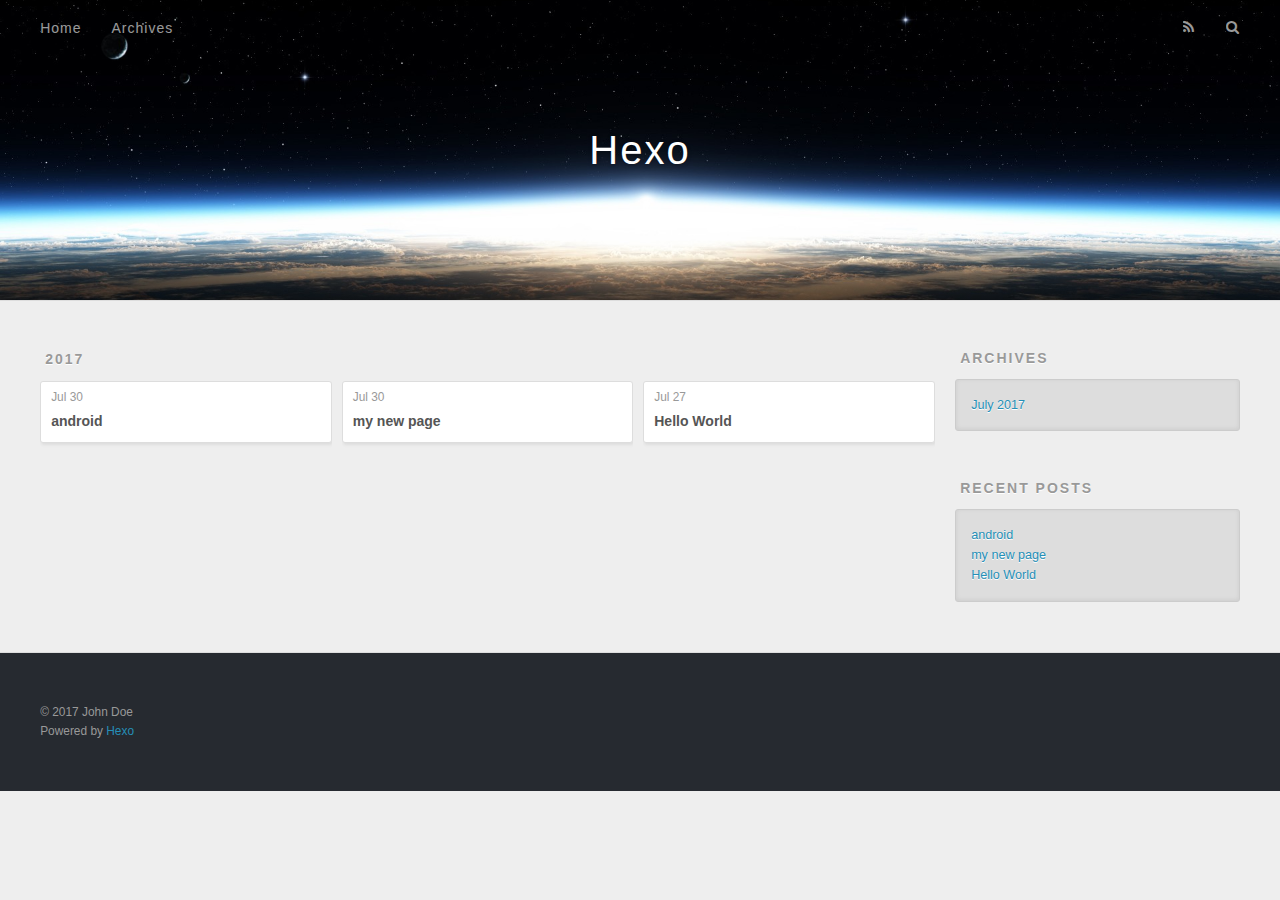
==== archives/index.html @ 8bab9d45 "hexo init" ====
<!DOCTYPE html>
<html>
<head>
  <meta charset="utf-8">
  
  <title>Archives | Hexo</title>
  <meta name="viewport" content="width=device-width, initial-scale=1, maximum-scale=1">
  <meta property="og:type" content="website">
<meta property="og:title" content="Hexo">
<meta property="og:url" content="http://yoursite.com/archives/index.html">
<meta property="og:site_name" content="Hexo">
<meta name="twitter:card" content="summary">
<meta name="twitter:title" content="Hexo">
  
    <link rel="alternate" href="/atom.xml" title="Hexo" type="application/atom+xml">
  
  
    <link rel="icon" href="/favicon.png">
  
  
    <link href="//fonts.googleapis.com/css?family=Source+Code+Pro" rel="stylesheet" type="text/css">
  
  <link rel="stylesheet" href="/css/style.css">
  

</head>

<body>
  <div id="container">
    <div id="wrap">
      <header id="header">
  <div id="banner"></div>
  <div id="header-outer" class="outer">
    <div id="header-title" class="inner">
      <h1 id="logo-wrap">
        <a href="/" id="logo">Hexo</a>
      </h1>
      
    </div>
    <div id="header-inner" class="inner">
      <nav id="main-nav">
        <a id="main-nav-toggle" class="nav-icon"></a>
        
          <a class="main-nav-link" href="/">Home</a>
        
          <a class="main-nav-link" href="/archives">Archives</a>
        
      </nav>
      <nav id="sub-nav">
        
          <a id="nav-rss-link" class="nav-icon" href="/atom.xml" title="RSS Feed"></a>
        
        <a id="nav-search-btn" class="nav-icon" title="Search"></a>
      </nav>
      <div id="search-form-wrap">
        <form action="//google.com/search" method="get" accept-charset="UTF-8" class="search-form"><input type="search" name="q" class="search-form-input" placeholder="Search"><button type="submit" class="search-form-submit">&#xF002;</button><input type="hidden" name="sitesearch" value="http://yoursite.com"></form>
      </div>
    </div>
  </div>
</header>
      <div class="outer">
        <section id="main">
  
  
    
    
      
      
      <section class="archives-wrap">
        <div class="archive-year-wrap">
          <a href="/archives/2017" class="archive-year">2017</a>
        </div>
        <div class="archives">
    
    <article class="archive-article archive-type-post">
  <div class="archive-article-inner">
    <header class="archive-article-header">
      <a href="/2017/07/30/android/" class="archive-article-date">
  <time datetime="2017-07-30T04:39:45.000Z" itemprop="datePublished">Jul 30</time>
</a>
      
  
    <h1 itemprop="name">
      <a class="archive-article-title" href="/2017/07/30/android/">android</a>
    </h1>
  

    </header>
  </div>
</article>
  
    
    
    <article class="archive-article archive-type-post">
  <div class="archive-article-inner">
    <header class="archive-article-header">
      <a href="/2017/07/30/my-new-page/" class="archive-article-date">
  <time datetime="2017-07-30T04:37:34.000Z" itemprop="datePublished">Jul 30</time>
</a>
      
  
    <h1 itemprop="name">
      <a class="archive-article-title" href="/2017/07/30/my-new-page/">my new page</a>
    </h1>
  

    </header>
  </div>
</article>
  
    
    
    <article class="archive-article archive-type-post">
  <div class="archive-article-inner">
    <header class="archive-article-header">
      <a href="/2017/07/27/hello-world/" class="archive-article-date">
  <time datetime="2017-07-27T14:45:45.366Z" itemprop="datePublished">Jul 27</time>
</a>
      
  
    <h1 itemprop="name">
      <a class="archive-article-title" href="/2017/07/27/hello-world/">Hello World</a>
    </h1>
  

    </header>
  </div>
</article>
  
  
    </div></section>
  

</section>
        
          <aside id="sidebar">
  
    

  
    

  
    
  
    
  <div class="widget-wrap">
    <h3 class="widget-title">Archives</h3>
    <div class="widget">
      <ul class="archive-list"><li class="archive-list-item"><a class="archive-list-link" href="/archives/2017/07/">July 2017</a></li></ul>
    </div>
  </div>


  
    
  <div class="widget-wrap">
    <h3 class="widget-title">Recent Posts</h3>
    <div class="widget">
      <ul>
        
          <li>
            <a href="/2017/07/30/android/">android</a>
          </li>
        
          <li>
            <a href="/2017/07/30/my-new-page/">my new page</a>
          </li>
        
          <li>
            <a href="/2017/07/27/hello-world/">Hello World</a>
          </li>
        
      </ul>
    </div>
  </div>

  
</aside>
        
      </div>
      <footer id="footer">
  
  <div class="outer">
    <div id="footer-info" class="inner">
      &copy; 2017 John Doe<br>
      Powered by <a href="http://hexo.io/" target="_blank">Hexo</a>
    </div>
  </div>
</footer>
    </div>
    <nav id="mobile-nav">
  
    <a href="/" class="mobile-nav-link">Home</a>
  
    <a href="/archives" class="mobile-nav-link">Archives</a>
  
</nav>
    

<script src="//ajax.googleapis.com/ajax/libs/jquery/2.0.3/jquery.min.js"></script>


  <link rel="stylesheet" href="/fancybox/jquery.fancybox.css">
  <script src="/fancybox/jquery.fancybox.pack.js"></script>


<script src="/js/script.js"></script>

  </div>
</body>
</html>
---- css/style.css ----
body {
  width: 100%;
}
body:before,
body:after {
  content: "";
  display: table;
}
body:after {
  clear: both;
}
html,
body,
div,
span,
applet,
object,
iframe,
h1,
h2,
h3,
h4,
h5,
h6,
p,
blockquote,
pre,
a,
abbr,
acronym,
address,
big,
cite,
code,
del,
dfn,
em,
img,
ins,
kbd,
q,
s,
samp,
small,
strike,
strong,
sub,
sup,
tt,
var,
dl,
dt,
dd,
ol,
ul,
li,
fieldset,
form,
label,
legend,
table,
caption,
tbody,
tfoot,
thead,
tr,
th,
td {
  margin: 0;
  padding: 0;
  border: 0;
  outline: 0;
  font-weight: inherit;
  font-style: inherit;
  font-family: inherit;
  font-size: 100%;
  vertical-align: baseline;
}
body {
  line-height: 1;
  color: #000;
  background: #fff;
}
ol,
ul {
  list-style: none;
}
table {
  border-collapse: separate;
  border-spacing: 0;
  vertical-align: middle;
}
caption,
th,
td {
  text-align: left;
  font-weight: normal;
  vertical-align: middle;
}
a img {
  border: none;
}
input,
button {
  margin: 0;
  padding: 0;
}
input::-moz-focus-inner,
button::-moz-focus-inner {
  border: 0;
  padding: 0;
}
@font-face {
  font-family: FontAwesome;
  font-style: normal;
  font-weight: normal;
  src: url("fonts/fontawesome-webfont.eot?v=#4.0.3");
  src: url("fonts/fontawesome-webfont.eot?#iefix&v=#4.0.3") format("embedded-opentype"), url("fonts/fontawesome-webfont.woff?v=#4.0.3") format("woff"), url("fonts/fontawesome-webfont.ttf?v=#4.0.3") format("truetype"), url("fonts/fontawesome-webfont.svg#fontawesomeregular?v=#4.0.3") format("svg");
}
html,
body,
#container {
  height: 100%;
}
body {
  background: #eee;
  font: 14px "Helvetica Neue", Helvetica, Arial, sans-serif;
  -webkit-text-size-adjust: 100%;
}
.outer {
  max-width: 1220px;
  margin: 0 auto;
  padding: 0 20px;
}
.outer:before,
.outer:after {
  content: "";
  display: table;
}
.outer:after {
  clear: both;
}
.inner {
  display: inline;
  float: left;
  width: 98.33333333333333%;
  margin: 0 0.833333333333333%;
}
.left,
.alignleft {
  float: left;
}
.right,
.alignright {
  float: right;
}
.clear {
  clear: both;
}
#container {
  position: relative;
}
.mobile-nav-on {
  overflow: hidden;
}
#wrap {
  height: 100%;
  width: 100%;
  position: absolute;
  top: 0;
  left: 0;
  -webkit-transition: 0.2s ease-out;
  -moz-transition: 0.2s ease-out;
  -ms-transition: 0.2s ease-out;
  transition: 0.2s ease-out;
  z-index: 1;
  background: #eee;
}
.mobile-nav-on #wrap {
  left: 280px;
}
@media screen and (min-width: 768px) {
  #main {
    display: inline;
    float: left;
    width: 73.33333333333333%;
    margin: 0 0.833333333333333%;
  }
}
.article-date,
.article-category-link,
.archive-year,
.widget-title {
  text-decoration: none;
  text-transform: uppercase;
  letter-spacing: 2px;
  color: #999;
  margin-bottom: 1em;
  margin-left: 5px;
  line-height: 1em;
  text-shadow: 0 1px #fff;
  font-weight: bold;
}
.article-inner,
.archive-article-inner {
  background: #fff;
  -webkit-box-shadow: 1px 2px 3px #ddd;
  box-shadow: 1px 2px 3px #ddd;
  border: 1px solid #ddd;
  border-radius: 3px;
}
.article-entry h1,
.widget h1 {
  font-size: 2em;
}
.article-entry h2,
.widget h2 {
  font-size: 1.5em;
}
.article-entry h3,
.widget h3 {
  font-size: 1.3em;
}
.article-entry h4,
.widget h4 {
  font-size: 1.2em;
}
.article-entry h5,
.widget h5 {
  font-size: 1em;
}
.article-entry h6,
.widget h6 {
  font-size: 1em;
  color: #999;
}
.article-entry hr,
.widget hr {
  border: 1px dashed #ddd;
}
.article-entry strong,
.widget strong {
  font-weight: bold;
}
.article-entry em,
.widget em,
.article-entry cite,
.widget cite {
  font-style: italic;
}
.article-entry sup,
.widget sup,
.article-entry sub,
.widget sub {
  font-size: 0.75em;
  line-height: 0;
  position: relative;
  vertical-align: baseline;
}
.article-entry sup,
.widget sup {
  top: -0.5em;
}
.article-entry sub,
.widget sub {
  bottom: -0.2em;
}
.article-entry small,
.widget small {
  font-size: 0.85em;
}
.article-entry acronym,
.widget acronym,
.article-entry abbr,
.widget abbr {
  border-bottom: 1px dotted;
}
.article-entry ul,
.widget ul,
.article-entry ol,
.widget ol,
.article-entry dl,
.widget dl {
  margin: 0 20px;
  line-height: 1.6em;
}
.article-entry ul ul,
.widget ul ul,
.article-entry ol ul,
.widget ol ul,
.article-entry ul ol,
.widget ul ol,
.article-entry ol ol,
.widget ol ol {
  margin-top: 0;
  margin-bottom: 0;
}
.article-entry ul,
.widget ul {
  list-style: disc;
}
.article-entry ol,
.widget ol {
  list-style: decimal;
}
.article-entry dt,
.widget dt {
  font-weight: bold;
}
#header {
  height: 300px;
  position: relative;
  border-bottom: 1px solid #ddd;
}
#header:before,
#header:after {
  content: "";
  position: absolute;
  left: 0;
  right: 0;
  height: 40px;
}
#header:before {
  top: 0;
  background: -webkit-linear-gradient(rgba(0,0,0,0.2), transparent);
  background: -moz-linear-gradient(rgba(0,0,0,0.2), transparent);
  background: -ms-linear-gradient(rgba(0,0,0,0.2), transparent);
  background: linear-gradient(rgba(0,0,0,0.2), transparent);
}
#header:after {
  bottom: 0;
  background: -webkit-linear-gradient(transparent, rgba(0,0,0,0.2));
  background: -moz-linear-gradient(transparent, rgba(0,0,0,0.2));
  background: -ms-linear-gradient(transparent, rgba(0,0,0,0.2));
  background: linear-gradient(transparent, rgba(0,0,0,0.2));
}
#header-outer {
  height: 100%;
  position: relative;
}
#header-inner {
  position: relative;
  overflow: hidden;
}
#banner {
  position: absolute;
  top: 0;
  left: 0;
  width: 100%;
  height: 100%;
  background: url("images/banner.jpg") center #000;
  -webkit-background-size: cover;
  -moz-background-size: cover;
  background-size: cover;
  z-index: -1;
}
#header-title {
  text-align: center;
  height: 40px;
  position: absolute;
  top: 50%;
  left: 0;
  margin-top: -20px;
}
#logo,
#subtitle {
  text-decoration: none;
  color: #fff;
  font-weight: 300;
  text-shadow: 0 1px 4px rgba(0,0,0,0.3);
}
#logo {
  font-size: 40px;
  line-height: 40px;
  letter-spacing: 2px;
}
#subtitle {
  font-size: 16px;
  line-height: 16px;
  letter-spacing: 1px;
}
#subtitle-wrap {
  margin-top: 16px;
}
#main-nav {
  float: left;
  margin-left: -15px;
}
.nav-icon,
.main-nav-link {
  float: left;
  color: #fff;
  opacity: 0.6;
  text-decoration: none;
  text-shadow: 0 1px rgba(0,0,0,0.2);
  -webkit-transition: opacity 0.2s;
  -moz-transition: opacity 0.2s;
  -ms-transition: opacity 0.2s;
  transition: opacity 0.2s;
  display: block;
  padding: 20px 15px;
}
.nav-icon:hover,
.main-nav-link:hover {
  opacity: 1;
}
.nav-icon {
  font-family: FontAwesome;
  text-align: center;
  font-size: 14px;
  width: 14px;
  height: 14px;
  padding: 20px 15px;
  position: relative;
  cursor: pointer;
}
.main-nav-link {
  font-weight: 300;
  letter-spacing: 1px;
}
@media screen and (max-width: 479px) {
  .main-nav-link {
    display: none;
  }
}
#main-nav-toggle {
  display: none;
}
#main-nav-toggle:before {
  content: "\f0c9";
}
@media screen and (max-width: 479px) {
  #main-nav-toggle {
    display: block;
  }
}
#sub-nav {
  float: right;
  margin-right: -15px;
}
#nav-rss-link:before {
  content: "\f09e";
}
#nav-search-btn:before {
  content: "\f002";
}
#search-form-wrap {
  position: absolute;
  top: 15px;
  width: 150px;
  height: 30px;
  right: -150px;
  opacity: 0;
  -webkit-transition: 0.2s ease-out;
  -moz-transition: 0.2s ease-out;
  -ms-transition: 0.2s ease-out;
  transition: 0.2s ease-out;
}
#search-form-wrap.on {
  opacity: 1;
  right: 0;
}
@media screen and (max-width: 479px) {
  #search-form-wrap {
    width: 100%;
    right: -100%;
  }
}
.search-form {
  position: absolute;
  top: 0;
  left: 0;
  right: 0;
  background: #fff;
  padding: 5px 15px;
  border-radius: 15px;
  -webkit-box-shadow: 0 0 10px rgba(0,0,0,0.3);
  box-shadow: 0 0 10px rgba(0,0,0,0.3);
}
.search-form-input {
  border: none;
  background: none;
  color: #555;
  width: 100%;
  font: 13px "Helvetica Neue", Helvetica, Arial, sans-serif;
  outline: none;
}
.search-form-input::-webkit-search-results-decoration,
.search-form-input::-webkit-search-cancel-button {
  -webkit-appearance: none;
}
.search-form-submit {
  position: absolute;
  top: 50%;
  right: 10px;
  margin-top: -7px;
  font: 13px FontAwesome;
  border: none;
  background: none;
  color: #bbb;
  cursor: pointer;
}
.search-form-submit:hover,
.search-form-submit:focus {
  color: #777;
}
.article {
  margin: 50px 0;
}
.article-inner {
  overflow: hidden;
}
.article-meta:before,
.article-meta:after {
  content: "";
  display: table;
}
.article-meta:after {
  clear: both;
}
.article-date {
  float: left;
}
.article-category {
  float: left;
  line-height: 1em;
  color: #ccc;
  text-shadow: 0 1px #fff;
  margin-left: 8px;
}
.article-category:before {
  content: "\2022";
}
.article-category-link {
  margin: 0 12px 1em;
}
.article-header {
  padding: 20px 20px 0;
}
.article-title {
  text-decoration: none;
  font-size: 2em;
  font-weight: bold;
  color: #555;
  line-height: 1.1em;
  -webkit-transition: color 0.2s;
  -moz-transition: color 0.2s;
  -ms-transition: color 0.2s;
  transition: color 0.2s;
}
a.article-title:hover {
  color: #258fb8;
}
.article-entry {
  color: #555;
  padding: 0 20px;
}
.article-entry:before,
.article-entry:after {
  content: "";
  display: table;
}
.article-entry:after {
  clear: both;
}
.article-entry p,
.article-entry table {
  line-height: 1.6em;
  margin: 1.6em 0;
}
.article-entry h1,
.article-entry h2,
.article-entry h3,
.article-entry h4,
.article-entry h5,
.article-entry h6 {
  font-weight: bold;
}
.article-entry h1,
.article-entry h2,
.article-entry h3,
.article-entry h4,
.article-entry h5,
.article-entry h6 {
  line-height: 1.1em;
  margin: 1.1em 0;
}
.article-entry a {
  color: #258fb8;
  text-decoration: none;
}
.article-entry a:hover {
  text-decoration: underline;
}
.article-entry ul,
.article-entry ol,
.article-entry dl {
  margin-top: 1.6em;
  margin-bottom: 1.6em;
}
.article-entry img,
.article-entry video {
  max-width: 100%;
  height: auto;
  display: block;
  margin: auto;
}
.article-entry iframe {
  border: none;
}
.article-entry table {
  width: 100%;
  border-collapse: collapse;
  border-spacing: 0;
}
.article-entry th {
  font-weight: bold;
  border-bottom: 3px solid #ddd;
  padding-bottom: 0.5em;
}
.article-entry td {
  border-bottom: 1px solid #ddd;
  padding: 10px 0;
}
.article-entry blockquote {
  font-family: Georgia, "Times New Roman", serif;
  font-size: 1.4em;
  margin: 1.6em 20px;
  text-align: center;
}
.article-entry blockquote footer {
  font-size: 14px;
  margin: 1.6em 0;
  font-family: "Helvetica Neue", Helvetica, Arial, sans-serif;
}
.article-entry blockquote footer cite:before {
  content: "—";
  padding: 0 0.5em;
}
.article-entry .pullquote {
  text-align: left;
  width: 45%;
  margin: 0;
}
.article-entry .pullquote.left {
  margin-left: 0.5em;
  margin-right: 1em;
}
.article-entry .pullquote.right {
  margin-right: 0.5em;
  margin-left: 1em;
}
.article-entry .caption {
  color: #999;
  display: block;
  font-size: 0.9em;
  margin-top: 0.5em;
  position: relative;
  text-align: center;
}
.article-entry .video-container {
  position: relative;
  padding-top: 56.25%;
  height: 0;
  overflow: hidden;
}
.article-entry .video-container iframe,
.article-entry .video-container object,
.article-entry .video-container embed {
  position: absolute;
  top: 0;
  left: 0;
  width: 100%;
  height: 100%;
  margin-top: 0;
}
.article-more-link a {
  display: inline-block;
  line-height: 1em;
  padding: 6px 15px;
  border-radius: 15px;
  background: #eee;
  color: #999;
  text-shadow: 0 1px #fff;
  text-decoration: none;
}
.article-more-link a:hover {
  background: #258fb8;
  color: #fff;
  text-decoration: none;
  text-shadow: 0 1px #1e7293;
}
.article-footer {
  font-size: 0.85em;
  line-height: 1.6em;
  border-top: 1px solid #ddd;
  padding-top: 1.6em;
  margin: 0 20px 20px;
}
.article-footer:before,
.article-footer:after {
  content: "";
  display: table;
}
.article-footer:after {
  clear: both;
}
.article-footer a {
  color: #999;
  text-decoration: none;
}
.article-footer a:hover {
  color: #555;
}
.article-tag-list-item {
  float: left;
  margin-right: 10px;
}
.article-tag-list-link:before {
  content: "#";
}
.article-comment-link {
  float: right;
}
.article-comment-link:before {
  content: "\f075";
  font-family: FontAwesome;
  padding-right: 8px;
}
.article-share-link {
  cursor: pointer;
  float: right;
  margin-left: 20px;
}
.article-share-link:before {
  content: "\f064";
  font-family: FontAwesome;
  padding-right: 6px;
}
#article-nav {
  position: relative;
}
#article-nav:before,
#article-nav:after {
  content: "";
  display: table;
}
#article-nav:after {
  clear: both;
}
@media screen and (min-width: 768px) {
  #article-nav {
    margin: 50px 0;
  }
  #article-nav:before {
    width: 8px;
    height: 8px;
    position: absolute;
    top: 50%;
    left: 50%;
    margin-top: -4px;
    margin-left: -4px;
    content: "";
    border-radius: 50%;
    background: #ddd;
    -webkit-box-shadow: 0 1px 2px #fff;
    box-shadow: 0 1px 2px #fff;
  }
}
.article-nav-link-wrap {
  text-decoration: none;
  text-shadow: 0 1px #fff;
  color: #999;
  -webkit-box-sizing: border-box;
  -moz-box-sizing: border-box;
  box-sizing: border-box;
  margin-top: 50px;
  text-align: center;
  display: block;
}
.article-nav-link-wrap:hover {
  color: #555;
}
@media screen and (min-width: 768px) {
  .article-nav-link-wrap {
    width: 50%;
    margin-top: 0;
  }
}
@media screen and (min-width: 768px) {
  #article-nav-newer {
    float: left;
    text-align: right;
    padding-right: 20px;
  }
}
@media screen and (min-width: 768px) {
  #article-nav-older {
    float: right;
    text-align: left;
    padding-left: 20px;
  }
}
.article-nav-caption {
  text-transform: uppercase;
  letter-spacing: 2px;
  color: #ddd;
  line-height: 1em;
  font-weight: bold;
}
#article-nav-newer .article-nav-caption {
  margin-right: -2px;
}
.article-nav-title {
  font-size: 0.85em;
  line-height: 1.6em;
  margin-top: 0.5em;
}
.article-share-box {
  position: absolute;
  display: none;
  background: #fff;
  -webkit-box-shadow: 1px 2px 10px rgba(0,0,0,0.2);
  box-shadow: 1px 2px 10px rgba(0,0,0,0.2);
  border-radius: 3px;
  margin-left: -145px;
  overflow: hidden;
  z-index: 1;
}
.article-share-box.on {
  display: block;
}
.article-share-input {
  width: 100%;
  background: none;
  -webkit-box-sizing: border-box;
  -moz-box-sizing: border-box;
  box-sizing: border-box;
  font: 14px "Helvetica Neue", Helvetica, Arial, sans-serif;
  padding: 0 15px;
  color: #555;
  outline: none;
  border: 1px solid #ddd;
  border-radius: 3px 3px 0 0;
  height: 36px;
  line-height: 36px;
}
.article-share-links {
  background: #eee;
}
.article-share-links:before,
.article-share-links:after {
  content: "";
  display: table;
}
.article-share-links:after {
  clear: both;
}
.article-share-twitter,
.article-share-facebook,
.article-share-pinterest,
.article-share-google {
  width: 50px;
  height: 36px;
  display: block;
  float: left;
  position: relative;
  color: #999;
  text-shadow: 0 1px #fff;
}
.article-share-twitter:before,
.article-share-facebook:before,
.article-share-pinterest:before,
.article-share-google:before {
  font-size: 20px;
  font-family: FontAwesome;
  width: 20px;
  height: 20px;
  position: absolute;
  top: 50%;
  left: 50%;
  margin-top: -10px;
  margin-left: -10px;
  text-align: center;
}
.article-share-twitter:hover,
.article-share-facebook:hover,
.article-share-pinterest:hover,
.article-share-google:hover {
  color: #fff;
}
.article-share-twitter:before {
  content: "\f099";
}
.article-share-twitter:hover {
  background: #00aced;
  text-shadow: 0 1px #008abe;
}
.article-share-facebook:before {
  content: "\f09a";
}
.article-share-facebook:hover {
  background: #3b5998;
  text-shadow: 0 1px #2f477a;
}
.article-share-pinterest:before {
  content: "\f0d2";
}
.article-share-pinterest:hover {
  background: #cb2027;
  text-shadow: 0 1px #a21a1f;
}
.article-share-google:before {
  content: "\f0d5";
}
.article-share-google:hover {
  background: #dd4b39;
  text-shadow: 0 1px #be3221;
}
.article-gallery {
  background: #000;
  position: relative;
}
.article-gallery-photos {
  position: relative;
  overflow: hidden;
}
.article-gallery-img {
  display: none;
  max-width: 100%;
}
.article-gallery-img:first-child {
  display: block;
}
.article-gallery-img.loaded {
  position: absolute;
  display: block;
}
.article-gallery-img img {
  display: block;
  max-width: 100%;
  margin: 0 auto;
}
#comments {
  background: #fff;
  -webkit-box-shadow: 1px 2px 3px #ddd;
  box-shadow: 1px 2px 3px #ddd;
  padding: 20px;
  border: 1px solid #ddd;
  border-radius: 3px;
  margin: 50px 0;
}
#comments a {
  color: #258fb8;
}
.archives-wrap {
  margin: 50px 0;
}
.archives:before,
.archives:after {
  content: "";
  display: table;
}
.archives:after {
  clear: both;
}
.archive-year-wrap {
  margin-bottom: 1em;
}
.archives {
  -webkit-column-gap: 10px;
  -moz-column-gap: 10px;
  column-gap: 10px;
}
@media screen and (min-width: 480px) and (max-width: 767px) {
  .archives {
    -webkit-column-count: 2;
    -moz-column-count: 2;
    column-count: 2;
  }
}
@media screen and (min-width: 768px) {
  .archives {
    -webkit-column-count: 3;
    -moz-column-count: 3;
    column-count: 3;
  }
}
.archive-article {
  -webkit-column-break-inside: avoid;
  page-break-inside: avoid;
  overflow: hidden;
  break-inside: avoid-column;
}
.archive-article-inner {
  padding: 10px;
  margin-bottom: 15px;
}
.archive-article-title {
  text-decoration: none;
  font-weight: bold;
  color: #555;
  -webkit-transition: color 0.2s;
  -moz-transition: color 0.2s;
  -ms-transition: color 0.2s;
  transition: color 0.2s;
  line-height: 1.6em;
}
.archive-article-title:hover {
  color: #258fb8;
}
.archive-article-footer {
  margin-top: 1em;
}
.archive-article-date {
  color: #999;
  text-decoration: none;
  font-size: 0.85em;
  line-height: 1em;
  margin-bottom: 0.5em;
  display: block;
}
#page-nav {
  margin: 50px auto;
  background: #fff;
  -webkit-box-shadow: 1px 2px 3px #ddd;
  box-shadow: 1px 2px 3px #ddd;
  border: 1px solid #ddd;
  border-radius: 3px;
  text-align: center;
  color: #999;
  overflow: hidden;
}
#page-nav:before,
#page-nav:after {
  content: "";
  display: table;
}
#page-nav:after {
  clear: both;
}
#page-nav a,
#page-nav span {
  padding: 10px 20px;
  line-height: 1;
  height: 2ex;
}
#page-nav a {
  color: #999;
  text-decoration: none;
}
#page-nav a:hover {
  background: #999;
  color: #fff;
}
#page-nav .prev {
  float: left;
}
#page-nav .next {
  float: right;
}
#page-nav .page-number {
  display: inline-block;
}
@media screen and (max-width: 479px) {
  #page-nav .page-number {
    display: none;
  }
}
#page-nav .current {
  color: #555;
  font-weight: bold;
}
#page-nav .space {
  color: #ddd;
}
#footer {
  background: #262a30;
  padding: 50px 0;
  border-top: 1px solid #ddd;
  color: #999;
}
#footer a {
  color: #258fb8;
  text-decoration: none;
}
#footer a:hover {
  text-decoration: underline;
}
#footer-info {
  line-height: 1.6em;
  font-size: 0.85em;
}
.article-entry pre,
.article-entry .highlight {
  background: #2d2d2d;
  margin: 0 -20px;
  padding: 15px 20px;
  border-style: solid;
  border-color: #ddd;
  border-width: 1px 0;
  overflow: auto;
  color: #ccc;
  line-height: 22.400000000000002px;
}
.article-entry .highlight .gutter pre,
.article-entry .gist .gist-file .gist-data .line-numbers {
  color: #666;
  font-size: 0.85em;
}
.article-entry pre,
.article-entry code {
  font-family: "Source Code Pro", Consolas, Monaco, Menlo, Consolas, monospace;
}
.article-entry code {
  background: #eee;
  text-shadow: 0 1px #fff;
  padding: 0 0.3em;
}
.article-entry pre code {
  background: none;
  text-shadow: none;
  padding: 0;
}
.article-entry .highlight pre {
  border: none;
  margin: 0;
  padding: 0;
}
.article-entry .highlight table {
  margin: 0;
  width: auto;
}
.article-entry .highlight td {
  border: none;
  padding: 0;
}
.article-entry .highlight figcaption {
  font-size: 0.85em;
  color: #999;
  line-height: 1em;
  margin-bottom: 1em;
}
.article-entry .highlight figcaption:before,
.article-entry .highlight figcaption:after {
  content: "";
  display: table;
}
.article-entry .highlight figcaption:after {
  clear: both;
}
.article-entry .highlight figcaption a {
  float: right;
}
.article-entry .highlight .gutter pre {
  text-align: right;
  padding-right: 20px;
}
.article-entry .highlight .line {
  height: 22.400000000000002px;
}
.article-entry .highlight .line.marked {
  background: #515151;
}
.article-entry .gist {
  margin: 0 -20px;
  border-style: solid;
  border-color: #ddd;
  border-width: 1px 0;
  background: #2d2d2d;
  padding: 15px 20px 15px 0;
}
.article-entry .gist .gist-file {
  border: none;
  font-family: "Source Code Pro", Consolas, Monaco, Menlo, Consolas, monospace;
  margin: 0;
}
.article-entry .gist .gist-file .gist-data {
  background: none;
  border: none;
}
.article-entry .gist .gist-file .gist-data .line-numbers {
  background: none;
  border: none;
  padding: 0 20px 0 0;
}
.article-entry .gist .gist-file .gist-data .line-data {
  padding: 0 !important;
}
.article-entry .gist .gist-file .highlight {
  margin: 0;
  padding: 0;
  border: none;
}
.article-entry .gist .gist-file .gist-meta {
  background: #2d2d2d;
  color: #999;
  font: 0.85em "Helvetica Neue", Helvetica, Arial, sans-serif;
  text-shadow: 0 0;
  padding: 0;
  margin-top: 1em;
  margin-left: 20px;
}
.article-entry .gist .gist-file .gist-meta a {
  color: #258fb8;
  font-weight: normal;
}
.article-entry .gist .gist-file .gist-meta a:hover {
  text-decoration: underline;
}
pre .comment,
pre .title {
  color: #999;
}
pre .variable,
pre .attribute,
pre .tag,
pre .regexp,
pre .ruby .constant,
pre .xml .tag .title,
pre .xml .pi,
pre .xml .doctype,
pre .html .doctype,
pre .css .id,
pre .css .class,
pre .css .pseudo {
  color: #f2777a;
}
pre .number,
pre .preprocessor,
pre .built_in,
pre .literal,
pre .params,
pre .constant {
  color: #f99157;
}
pre .class,
pre .ruby .class .title,
pre .css .rules .attribute {
  color: #9c9;
}
pre .string,
pre .value,
pre .inheritance,
pre .header,
pre .ruby .symbol,
pre .xml .cdata {
  color: #9c9;
}
pre .css .hexcolor {
  color: #6cc;
}
pre .function,
pre .python .decorator,
pre .python .title,
pre .ruby .function .title,
pre .ruby .title .keyword,
pre .perl .sub,
pre .javascript .title,
pre .coffeescript .title {
  color: #69c;
}
pre .keyword,
pre .javascript .function {
  color: #c9c;
}
@media screen and (max-width: 479px) {
  #mobile-nav {
    position: absolute;
    top: 0;
    left: 0;
    width: 280px;
    height: 100%;
    background: #191919;
    border-right: 1px solid #fff;
  }
}
@media screen and (max-width: 479px) {
  .mobile-nav-link {
    display: block;
    color: #999;
    text-decoration: none;
    padding: 15px 20px;
    font-weight: bold;
  }
  .mobile-nav-link:hover {
    color: #fff;
  }
}
@media screen and (min-width: 768px) {
  #sidebar {
    display: inline;
    float: left;
    width: 23.333333333333332%;
    margin: 0 0.833333333333333%;
  }
}
.widget-wrap {
  margin: 50px 0;
}
.widget {
  color: #777;
  text-shadow: 0 1px #fff;
  background: #ddd;
  -webkit-box-shadow: 0 -1px 4px #ccc inset;
  box-shadow: 0 -1px 4px #ccc inset;
  border: 1px solid #ccc;
  padding: 15px;
  border-radius: 3px;
}
.widget a {
  color: #258fb8;
  text-decoration: none;
}
.widget a:hover {
  text-decoration: underline;
}
.widget ul ul,
.widget ol ul,
.widget dl ul,
.widget ul ol,
.widget ol ol,
.widget dl ol,
.widget ul dl,
.widget ol dl,
.widget dl dl {
  margin-left: 15px;
  list-style: disc;
}
.widget {
  line-height: 1.6em;
  word-wrap: break-word;
  font-size: 0.9em;
}
.widget ul,
.widget ol {
  list-style: none;
  margin: 0;
}
.widget ul ul,
.widget ol ul,
.widget ul ol,
.widget ol ol {
  margin: 0 20px;
}
.widget ul ul,
.widget ol ul {
  list-style: disc;
}
.widget ul ol,
.widget ol ol {
  list-style: decimal;
}
.category-list-count,
.tag-list-count,
.archive-list-count {
  padding-left: 5px;
  color: #999;
  font-size: 0.85em;
}
.category-list-count:before,
.tag-list-count:before,
.archive-list-count:before {
  content: "(";
}
.category-list-count:after,
.tag-list-count:after,
.archive-list-count:after {
  content: ")";
}
.tagcloud a {
  margin-right: 5px;
  display: inline-block;
}
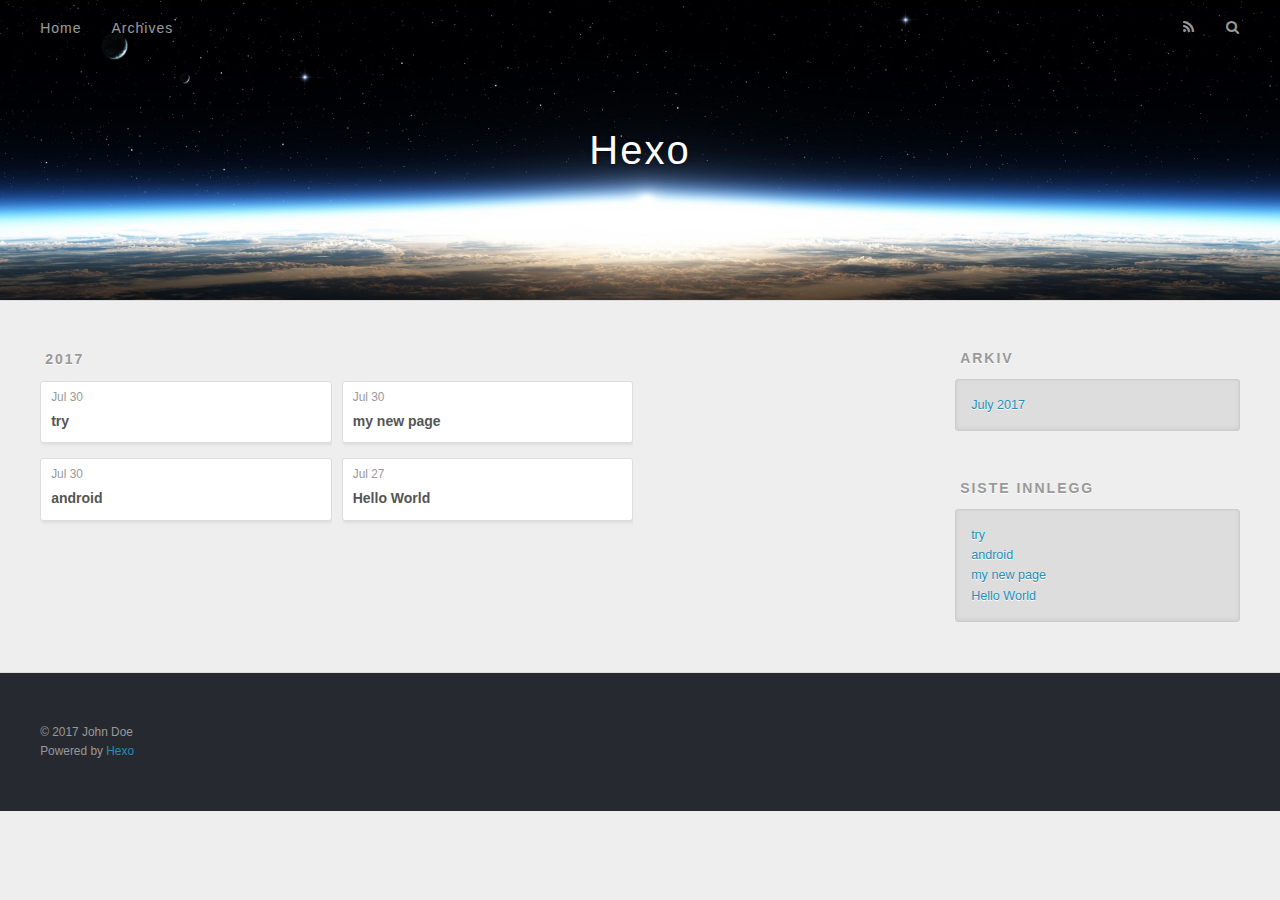
==== commit 3367e295: "try" ====
--- a/archives/index.html
+++ b/archives/index.html
@@ -3,7 +3,7 @@
 <head>
   <meta charset="utf-8">
   
-  <title>Archives | Hexo</title>
+  <title>Arkiv | Hexo</title>
   <meta name="viewport" content="width=device-width, initial-scale=1, maximum-scale=1">
   <meta property="og:type" content="website">
 <meta property="og:title" content="Hexo">
@@ -50,7 +50,7 @@
         
           <a id="nav-rss-link" class="nav-icon" href="/atom.xml" title="RSS Feed"></a>
         
-        <a id="nav-search-btn" class="nav-icon" title="Search"></a>
+        <a id="nav-search-btn" class="nav-icon" title="Søk"></a>
       </nav>
       <div id="search-form-wrap">
         <form action="//google.com/search" method="get" accept-charset="UTF-8" class="search-form"><input type="search" name="q" class="search-form-input" placeholder="Search"><button type="submit" class="search-form-submit">&#xF002;</button><input type="hidden" name="sitesearch" value="http://yoursite.com"></form>
@@ -75,6 +75,25 @@
     <article class="archive-article archive-type-post">
   <div class="archive-article-inner">
     <header class="archive-article-header">
+      <a href="/2017/07/30/try/" class="archive-article-date">
+  <time datetime="2017-07-30T05:05:52.000Z" itemprop="datePublished">Jul 30</time>
+</a>
+      
+  
+    <h1 itemprop="name">
+      <a class="archive-article-title" href="/2017/07/30/try/">try</a>
+    </h1>
+  
+
+    </header>
+  </div>
+</article>
+  
+    
+    
+    <article class="archive-article archive-type-post">
+  <div class="archive-article-inner">
+    <header class="archive-article-header">
       <a href="/2017/07/30/android/" class="archive-article-date">
   <time datetime="2017-07-30T04:39:45.000Z" itemprop="datePublished">Jul 30</time>
 </a>
@@ -145,7 +164,7 @@
   
     
   <div class="widget-wrap">
-    <h3 class="widget-title">Archives</h3>
+    <h3 class="widget-title">Arkiv</h3>
     <div class="widget">
       <ul class="archive-list"><li class="archive-list-item"><a class="archive-list-link" href="/archives/2017/07/">July 2017</a></li></ul>
     </div>
@@ -155,9 +174,13 @@
   
     
   <div class="widget-wrap">
-    <h3 class="widget-title">Recent Posts</h3>
+    <h3 class="widget-title">Siste innlegg</h3>
     <div class="widget">
       <ul>
+        
+          <li>
+            <a href="/2017/07/30/try/">try</a>
+          </li>
         
           <li>
             <a href="/2017/07/30/android/">android</a>
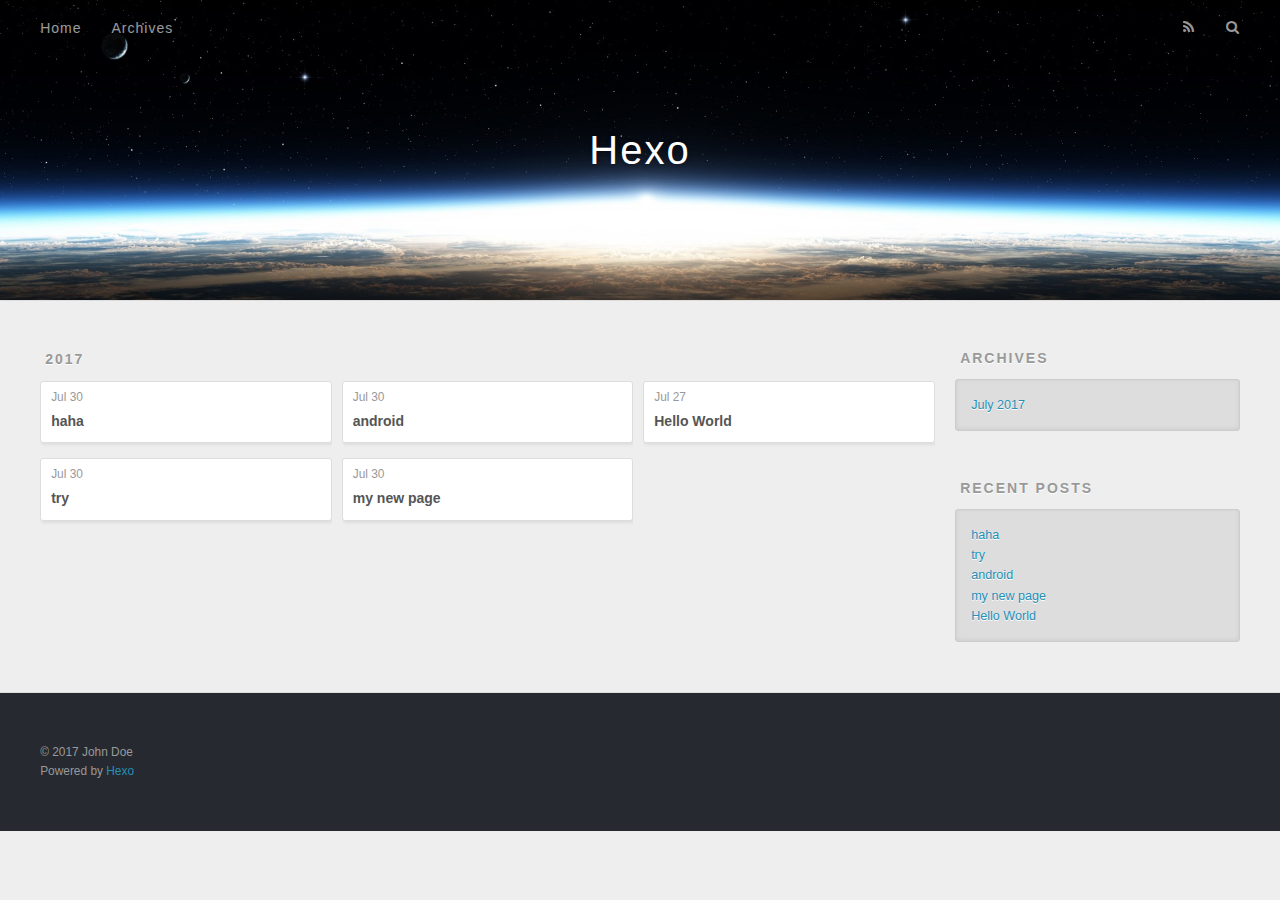
==== commit 14ddd452: "¡°update¡±" ====
--- a/archives/index.html
+++ b/archives/index.html
@@ -3,7 +3,7 @@
 <head>
   <meta charset="utf-8">
   
-  <title>Arkiv | Hexo</title>
+  <title>Archives | Hexo</title>
   <meta name="viewport" content="width=device-width, initial-scale=1, maximum-scale=1">
   <meta property="og:type" content="website">
 <meta property="og:title" content="Hexo">
@@ -50,7 +50,7 @@
         
           <a id="nav-rss-link" class="nav-icon" href="/atom.xml" title="RSS Feed"></a>
         
-        <a id="nav-search-btn" class="nav-icon" title="Søk"></a>
+        <a id="nav-search-btn" class="nav-icon" title="Search"></a>
       </nav>
       <div id="search-form-wrap">
         <form action="//google.com/search" method="get" accept-charset="UTF-8" class="search-form"><input type="search" name="q" class="search-form-input" placeholder="Search"><button type="submit" class="search-form-submit">&#xF002;</button><input type="hidden" name="sitesearch" value="http://yoursite.com"></form>
@@ -75,6 +75,25 @@
     <article class="archive-article archive-type-post">
   <div class="archive-article-inner">
     <header class="archive-article-header">
+      <a href="/2017/07/30/haha/" class="archive-article-date">
+  <time datetime="2017-07-30T05:07:58.000Z" itemprop="datePublished">Jul 30</time>
+</a>
+      
+  
+    <h1 itemprop="name">
+      <a class="archive-article-title" href="/2017/07/30/haha/">haha</a>
+    </h1>
+  
+
+    </header>
+  </div>
+</article>
+  
+    
+    
+    <article class="archive-article archive-type-post">
+  <div class="archive-article-inner">
+    <header class="archive-article-header">
       <a href="/2017/07/30/try/" class="archive-article-date">
   <time datetime="2017-07-30T05:05:52.000Z" itemprop="datePublished">Jul 30</time>
 </a>
@@ -164,7 +183,7 @@
   
     
   <div class="widget-wrap">
-    <h3 class="widget-title">Arkiv</h3>
+    <h3 class="widget-title">Archives</h3>
     <div class="widget">
       <ul class="archive-list"><li class="archive-list-item"><a class="archive-list-link" href="/archives/2017/07/">July 2017</a></li></ul>
     </div>
@@ -174,9 +193,13 @@
   
     
   <div class="widget-wrap">
-    <h3 class="widget-title">Siste innlegg</h3>
+    <h3 class="widget-title">Recent Posts</h3>
     <div class="widget">
       <ul>
+        
+          <li>
+            <a href="/2017/07/30/haha/">haha</a>
+          </li>
         
           <li>
             <a href="/2017/07/30/try/">try</a>
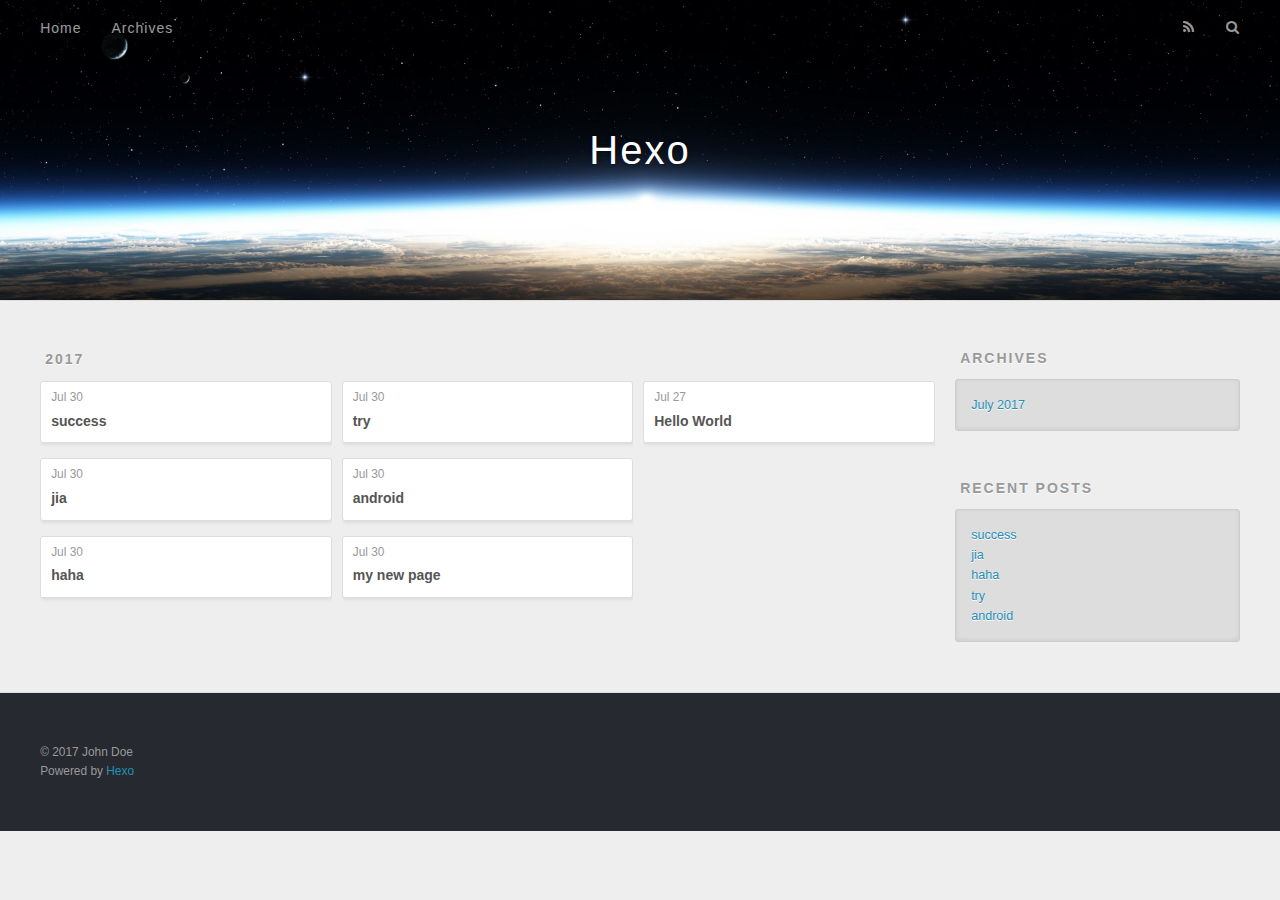
==== commit b1fb63ff: "¡°update¡±" ====
--- a/archives/index.html
+++ b/archives/index.html
@@ -75,6 +75,44 @@
     <article class="archive-article archive-type-post">
   <div class="archive-article-inner">
     <header class="archive-article-header">
+      <a href="/2017/07/30/success/" class="archive-article-date">
+  <time datetime="2017-07-30T05:15:26.000Z" itemprop="datePublished">Jul 30</time>
+</a>
+      
+  
+    <h1 itemprop="name">
+      <a class="archive-article-title" href="/2017/07/30/success/">success</a>
+    </h1>
+  
+
+    </header>
+  </div>
+</article>
+  
+    
+    
+    <article class="archive-article archive-type-post">
+  <div class="archive-article-inner">
+    <header class="archive-article-header">
+      <a href="/2017/07/30/jia/" class="archive-article-date">
+  <time datetime="2017-07-30T05:12:49.000Z" itemprop="datePublished">Jul 30</time>
+</a>
+      
+  
+    <h1 itemprop="name">
+      <a class="archive-article-title" href="/2017/07/30/jia/">jia</a>
+    </h1>
+  
+
+    </header>
+  </div>
+</article>
+  
+    
+    
+    <article class="archive-article archive-type-post">
+  <div class="archive-article-inner">
+    <header class="archive-article-header">
       <a href="/2017/07/30/haha/" class="archive-article-date">
   <time datetime="2017-07-30T05:07:58.000Z" itemprop="datePublished">Jul 30</time>
 </a>
@@ -198,6 +236,14 @@
       <ul>
         
           <li>
+            <a href="/2017/07/30/success/">success</a>
+          </li>
+        
+          <li>
+            <a href="/2017/07/30/jia/">jia</a>
+          </li>
+        
+          <li>
             <a href="/2017/07/30/haha/">haha</a>
           </li>
         
@@ -207,14 +253,6 @@
         
           <li>
             <a href="/2017/07/30/android/">android</a>
-          </li>
-        
-          <li>
-            <a href="/2017/07/30/my-new-page/">my new page</a>
-          </li>
-        
-          <li>
-            <a href="/2017/07/27/hello-world/">Hello World</a>
           </li>
         
       </ul>
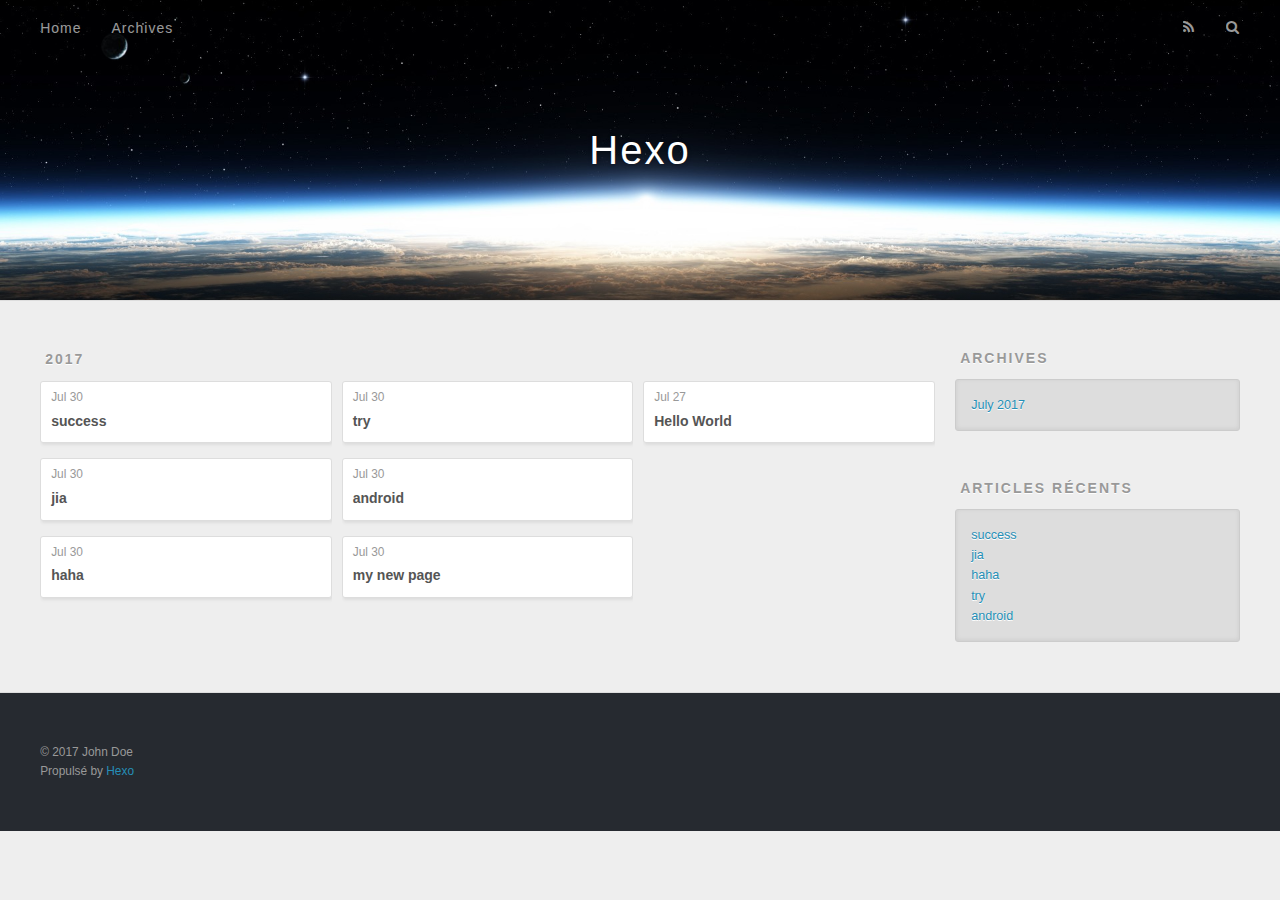
==== commit 61f41287: "update" ====
--- a/archives/index.html
+++ b/archives/index.html
@@ -48,9 +48,9 @@
       </nav>
       <nav id="sub-nav">
         
-          <a id="nav-rss-link" class="nav-icon" href="/atom.xml" title="RSS Feed"></a>
-        
-        <a id="nav-search-btn" class="nav-icon" title="Search"></a>
+          <a id="nav-rss-link" class="nav-icon" href="/atom.xml" title="Flux RSS"></a>
+        
+        <a id="nav-search-btn" class="nav-icon" title="Rechercher"></a>
       </nav>
       <div id="search-form-wrap">
         <form action="//google.com/search" method="get" accept-charset="UTF-8" class="search-form"><input type="search" name="q" class="search-form-input" placeholder="Search"><button type="submit" class="search-form-submit">&#xF002;</button><input type="hidden" name="sitesearch" value="http://yoursite.com"></form>
@@ -231,7 +231,7 @@
   
     
   <div class="widget-wrap">
-    <h3 class="widget-title">Recent Posts</h3>
+    <h3 class="widget-title">Articles récents</h3>
     <div class="widget">
       <ul>
         
@@ -268,7 +268,7 @@
   <div class="outer">
     <div id="footer-info" class="inner">
       &copy; 2017 John Doe<br>
-      Powered by <a href="http://hexo.io/" target="_blank">Hexo</a>
+      Propulsé by <a href="http://hexo.io/" target="_blank">Hexo</a>
     </div>
   </div>
 </footer>
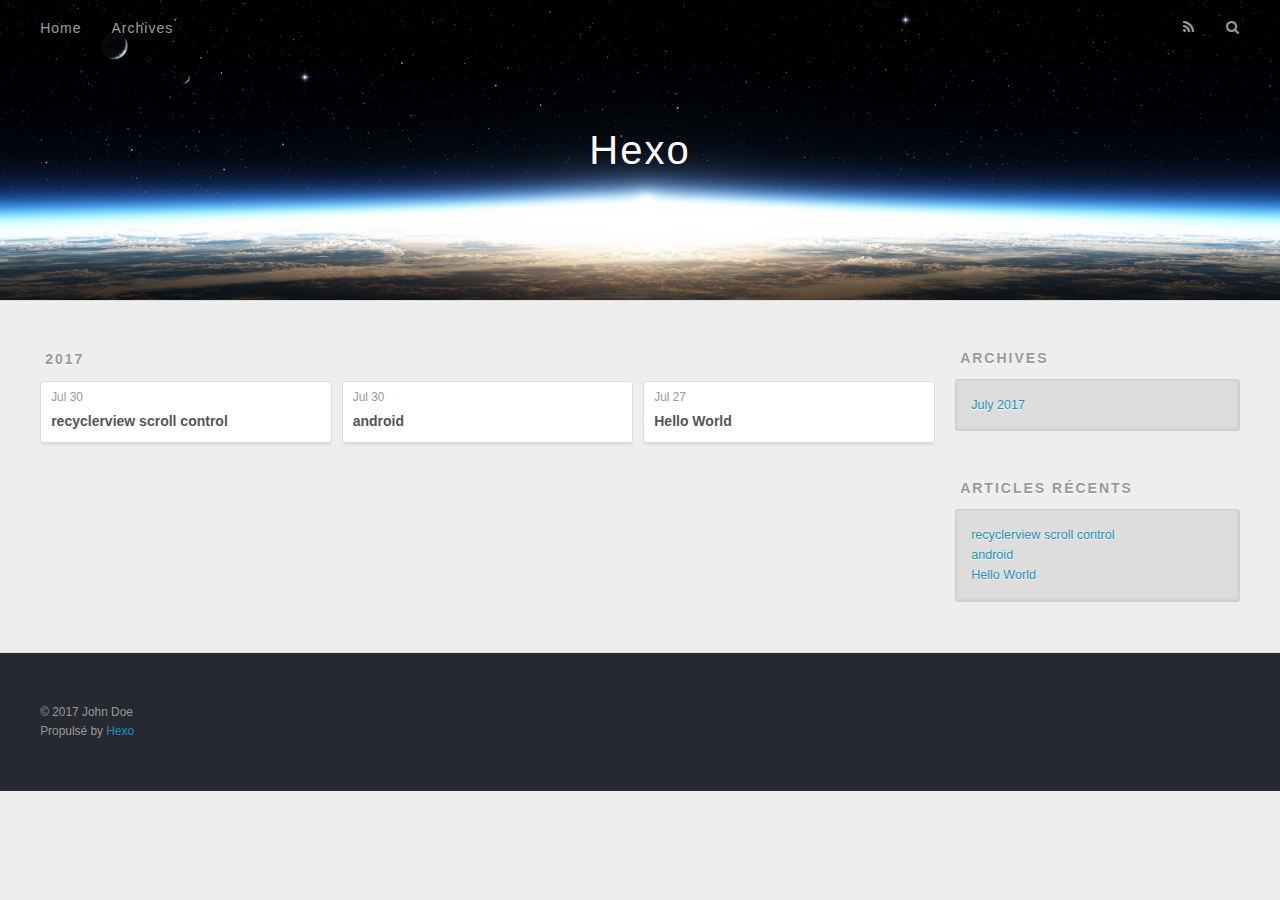
==== commit 76199862: "update" ====
--- a/archives/index.html
+++ b/archives/index.html
@@ -75,70 +75,13 @@
     <article class="archive-article archive-type-post">
   <div class="archive-article-inner">
     <header class="archive-article-header">
-      <a href="/2017/07/30/success/" class="archive-article-date">
-  <time datetime="2017-07-30T05:15:26.000Z" itemprop="datePublished">Jul 30</time>
+      <a href="/2017/07/30/recyclerview-scroll-control/" class="archive-article-date">
+  <time datetime="2017-07-30T05:23:49.000Z" itemprop="datePublished">Jul 30</time>
 </a>
       
   
     <h1 itemprop="name">
-      <a class="archive-article-title" href="/2017/07/30/success/">success</a>
-    </h1>
-  
-
-    </header>
-  </div>
-</article>
-  
-    
-    
-    <article class="archive-article archive-type-post">
-  <div class="archive-article-inner">
-    <header class="archive-article-header">
-      <a href="/2017/07/30/jia/" class="archive-article-date">
-  <time datetime="2017-07-30T05:12:49.000Z" itemprop="datePublished">Jul 30</time>
-</a>
-      
-  
-    <h1 itemprop="name">
-      <a class="archive-article-title" href="/2017/07/30/jia/">jia</a>
-    </h1>
-  
-
-    </header>
-  </div>
-</article>
-  
-    
-    
-    <article class="archive-article archive-type-post">
-  <div class="archive-article-inner">
-    <header class="archive-article-header">
-      <a href="/2017/07/30/haha/" class="archive-article-date">
-  <time datetime="2017-07-30T05:07:58.000Z" itemprop="datePublished">Jul 30</time>
-</a>
-      
-  
-    <h1 itemprop="name">
-      <a class="archive-article-title" href="/2017/07/30/haha/">haha</a>
-    </h1>
-  
-
-    </header>
-  </div>
-</article>
-  
-    
-    
-    <article class="archive-article archive-type-post">
-  <div class="archive-article-inner">
-    <header class="archive-article-header">
-      <a href="/2017/07/30/try/" class="archive-article-date">
-  <time datetime="2017-07-30T05:05:52.000Z" itemprop="datePublished">Jul 30</time>
-</a>
-      
-  
-    <h1 itemprop="name">
-      <a class="archive-article-title" href="/2017/07/30/try/">try</a>
+      <a class="archive-article-title" href="/2017/07/30/recyclerview-scroll-control/">recyclerview scroll control</a>
     </h1>
   
 
@@ -170,25 +113,6 @@
     <article class="archive-article archive-type-post">
   <div class="archive-article-inner">
     <header class="archive-article-header">
-      <a href="/2017/07/30/my-new-page/" class="archive-article-date">
-  <time datetime="2017-07-30T04:37:34.000Z" itemprop="datePublished">Jul 30</time>
-</a>
-      
-  
-    <h1 itemprop="name">
-      <a class="archive-article-title" href="/2017/07/30/my-new-page/">my new page</a>
-    </h1>
-  
-
-    </header>
-  </div>
-</article>
-  
-    
-    
-    <article class="archive-article archive-type-post">
-  <div class="archive-article-inner">
-    <header class="archive-article-header">
       <a href="/2017/07/27/hello-world/" class="archive-article-date">
   <time datetime="2017-07-27T14:45:45.366Z" itemprop="datePublished">Jul 27</time>
 </a>
@@ -236,23 +160,15 @@
       <ul>
         
           <li>
-            <a href="/2017/07/30/success/">success</a>
-          </li>
-        
-          <li>
-            <a href="/2017/07/30/jia/">jia</a>
-          </li>
-        
-          <li>
-            <a href="/2017/07/30/haha/">haha</a>
-          </li>
-        
-          <li>
-            <a href="/2017/07/30/try/">try</a>
+            <a href="/2017/07/30/recyclerview-scroll-control/">recyclerview scroll control</a>
           </li>
         
           <li>
             <a href="/2017/07/30/android/">android</a>
+          </li>
+        
+          <li>
+            <a href="/2017/07/27/hello-world/">Hello World</a>
           </li>
         
       </ul>
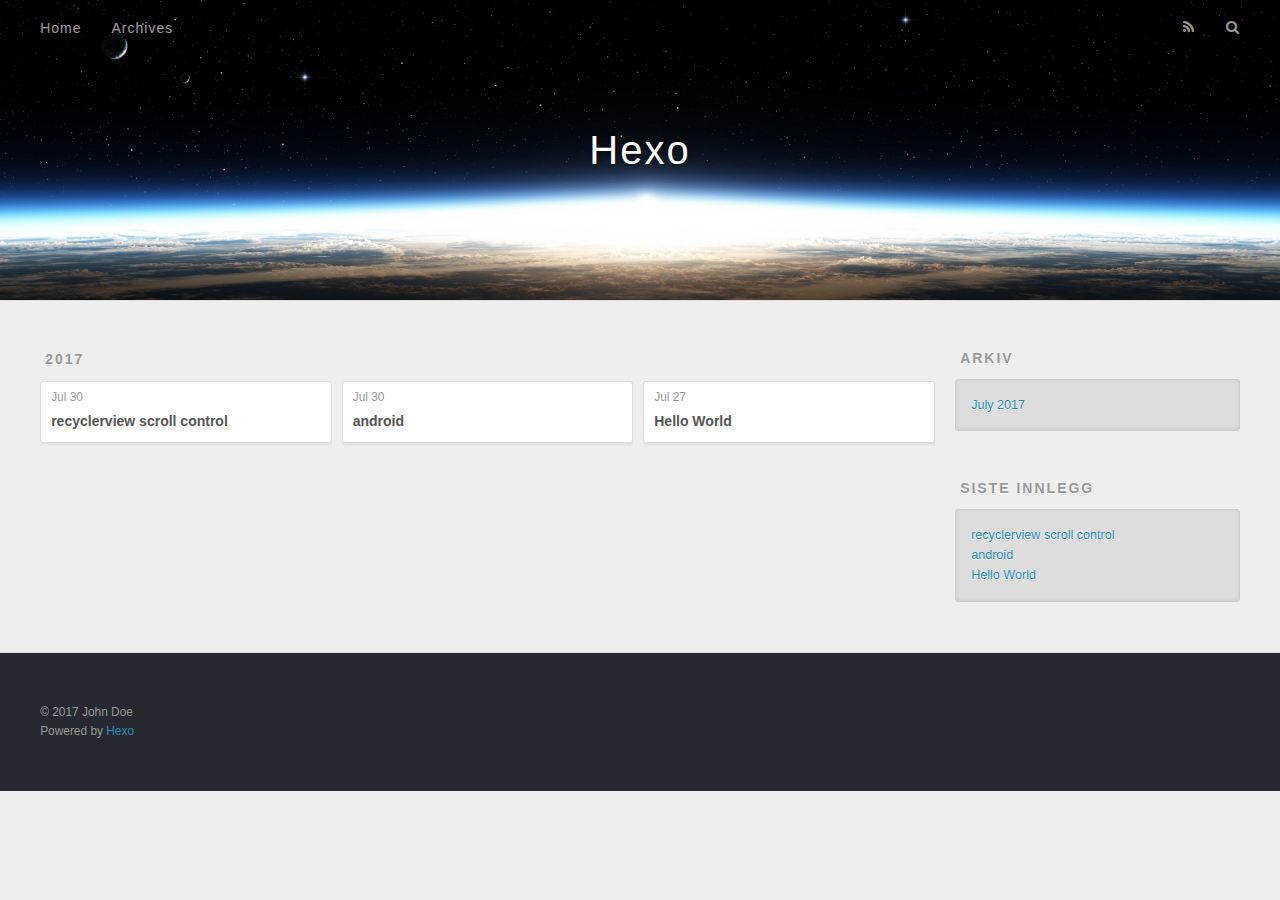
==== commit 9252823f: "update" ====
--- a/archives/index.html
+++ b/archives/index.html
@@ -3,7 +3,7 @@
 <head>
   <meta charset="utf-8">
   
-  <title>Archives | Hexo</title>
+  <title>Arkiv | Hexo</title>
   <meta name="viewport" content="width=device-width, initial-scale=1, maximum-scale=1">
   <meta property="og:type" content="website">
 <meta property="og:title" content="Hexo">
@@ -48,9 +48,9 @@
       </nav>
       <nav id="sub-nav">
         
-          <a id="nav-rss-link" class="nav-icon" href="/atom.xml" title="Flux RSS"></a>
-        
-        <a id="nav-search-btn" class="nav-icon" title="Rechercher"></a>
+          <a id="nav-rss-link" class="nav-icon" href="/atom.xml" title="RSS Feed"></a>
+        
+        <a id="nav-search-btn" class="nav-icon" title="Søk"></a>
       </nav>
       <div id="search-form-wrap">
         <form action="//google.com/search" method="get" accept-charset="UTF-8" class="search-form"><input type="search" name="q" class="search-form-input" placeholder="Search"><button type="submit" class="search-form-submit">&#xF002;</button><input type="hidden" name="sitesearch" value="http://yoursite.com"></form>
@@ -145,7 +145,7 @@
   
     
   <div class="widget-wrap">
-    <h3 class="widget-title">Archives</h3>
+    <h3 class="widget-title">Arkiv</h3>
     <div class="widget">
       <ul class="archive-list"><li class="archive-list-item"><a class="archive-list-link" href="/archives/2017/07/">July 2017</a></li></ul>
     </div>
@@ -155,7 +155,7 @@
   
     
   <div class="widget-wrap">
-    <h3 class="widget-title">Articles récents</h3>
+    <h3 class="widget-title">Siste innlegg</h3>
     <div class="widget">
       <ul>
         
@@ -184,7 +184,7 @@
   <div class="outer">
     <div id="footer-info" class="inner">
       &copy; 2017 John Doe<br>
-      Propulsé by <a href="http://hexo.io/" target="_blank">Hexo</a>
+      Powered by <a href="http://hexo.io/" target="_blank">Hexo</a>
     </div>
   </div>
 </footer>
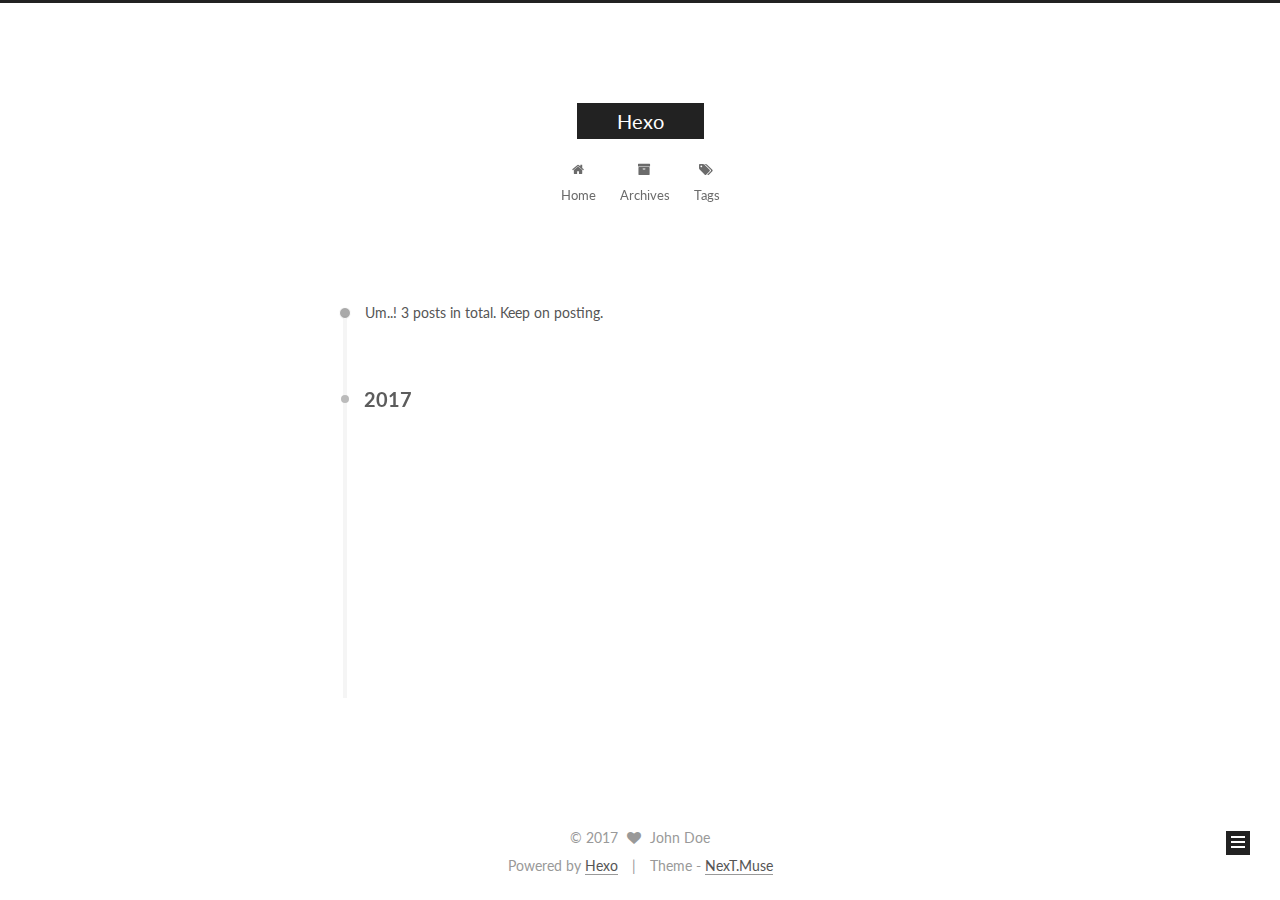
==== commit a9965b1a: "update" ====
--- a/archives/index.html
+++ b/archives/index.html
@@ -1,212 +1,623 @@
 <!DOCTYPE html>
-<html>
+
+
+
+  
+
+
+<html class="theme-next muse use-motion" lang="">
 <head>
-  <meta charset="utf-8">
-  
-  <title>Arkiv | Hexo</title>
-  <meta name="viewport" content="width=device-width, initial-scale=1, maximum-scale=1">
-  <meta property="og:type" content="website">
+  <meta charset="UTF-8"/>
+<meta http-equiv="X-UA-Compatible" content="IE=edge" />
+<meta name="viewport" content="width=device-width, initial-scale=1, maximum-scale=1"/>
+
+
+
+
+
+
+
+
+
+<meta http-equiv="Cache-Control" content="no-transform" />
+<meta http-equiv="Cache-Control" content="no-siteapp" />
+
+
+
+
+
+
+
+
+
+
+
+
+
+
+
+  
+  
+  <link href="/lib/fancybox/source/jquery.fancybox.css?v=2.1.5" rel="stylesheet" type="text/css" />
+
+
+
+
+  
+  
+  
+  
+
+  
+    
+    
+  
+
+  
+
+  
+
+  
+
+  
+
+  
+    
+    
+    <link href="//fonts.googleapis.com/css?family=Lato:300,300italic,400,400italic,700,700italic&subset=latin,latin-ext" rel="stylesheet" type="text/css">
+  
+
+
+
+
+
+
+<link href="/lib/font-awesome/css/font-awesome.min.css?v=4.6.2" rel="stylesheet" type="text/css" />
+
+<link href="/css/main.css?v=5.1.1" rel="stylesheet" type="text/css" />
+
+
+  <meta name="keywords" content="Hexo, NexT" />
+
+
+
+
+
+
+
+
+  <link rel="shortcut icon" type="image/x-icon" href="/favicon.ico?v=5.1.1" />
+
+
+
+
+
+
+<meta property="og:type" content="website">
 <meta property="og:title" content="Hexo">
 <meta property="og:url" content="http://yoursite.com/archives/index.html">
 <meta property="og:site_name" content="Hexo">
 <meta name="twitter:card" content="summary">
 <meta name="twitter:title" content="Hexo">
-  
-    <link rel="alternate" href="/atom.xml" title="Hexo" type="application/atom+xml">
-  
-  
-    <link rel="icon" href="/favicon.png">
-  
-  
-    <link href="//fonts.googleapis.com/css?family=Source+Code+Pro" rel="stylesheet" type="text/css">
-  
-  <link rel="stylesheet" href="/css/style.css">
-  
+
+
+
+<script type="text/javascript" id="hexo.configurations">
+  var NexT = window.NexT || {};
+  var CONFIG = {
+    root: '/',
+    scheme: 'Muse',
+    sidebar: {"position":"left","display":"post","offset":12,"offset_float":0,"b2t":false,"scrollpercent":false,"onmobile":false},
+    fancybox: true,
+    motion: true,
+    duoshuo: {
+      userId: '0',
+      author: 'Author'
+    },
+    algolia: {
+      applicationID: '',
+      apiKey: '',
+      indexName: '',
+      hits: {"per_page":10},
+      labels: {"input_placeholder":"Search for Posts","hits_empty":"We didn't find any results for the search: ${query}","hits_stats":"${hits} results found in ${time} ms"}
+    }
+  };
+</script>
+
+
+
+  <link rel="canonical" href="http://yoursite.com/archives/"/>
+
+
+
+
+
+  <title>Archive | Hexo</title>
+  
+
+
+
+
+
+
+
+
+
+
+
+
+
 
 </head>
 
-<body>
-  <div id="container">
-    <div id="wrap">
-      <header id="header">
-  <div id="banner"></div>
-  <div id="header-outer" class="outer">
-    <div id="header-title" class="inner">
-      <h1 id="logo-wrap">
-        <a href="/" id="logo">Hexo</a>
-      </h1>
-      
+<body itemscope itemtype="http://schema.org/WebPage" lang="">
+
+  
+  
+    
+  
+
+  <div class="container sidebar-position-left  page-archive  ">
+    <div class="headband"></div>
+
+    <header id="header" class="header" itemscope itemtype="http://schema.org/WPHeader">
+      <div class="header-inner"><div class="site-brand-wrapper">
+  <div class="site-meta ">
+    
+
+    <div class="custom-logo-site-title">
+      <a href="/"  class="brand" rel="start">
+        <span class="logo-line-before"><i></i></span>
+        <span class="site-title">Hexo</span>
+        <span class="logo-line-after"><i></i></span>
+      </a>
     </div>
-    <div id="header-inner" class="inner">
-      <nav id="main-nav">
-        <a id="main-nav-toggle" class="nav-icon"></a>
-        
-          <a class="main-nav-link" href="/">Home</a>
-        
-          <a class="main-nav-link" href="/archives">Archives</a>
-        
-      </nav>
-      <nav id="sub-nav">
-        
-          <a id="nav-rss-link" class="nav-icon" href="/atom.xml" title="RSS Feed"></a>
-        
-        <a id="nav-search-btn" class="nav-icon" title="Søk"></a>
-      </nav>
-      <div id="search-form-wrap">
-        <form action="//google.com/search" method="get" accept-charset="UTF-8" class="search-form"><input type="search" name="q" class="search-form-input" placeholder="Search"><button type="submit" class="search-form-submit">&#xF002;</button><input type="hidden" name="sitesearch" value="http://yoursite.com"></form>
+      
+        <p class="site-subtitle"></p>
+      
+  </div>
+
+  <div class="site-nav-toggle">
+    <button>
+      <span class="btn-bar"></span>
+      <span class="btn-bar"></span>
+      <span class="btn-bar"></span>
+    </button>
+  </div>
+</div>
+
+<nav class="site-nav">
+  
+
+  
+    <ul id="menu" class="menu">
+      
+        
+        <li class="menu-item menu-item-home">
+          <a href="/" rel="section">
+            
+              <i class="menu-item-icon fa fa-fw fa-home"></i> <br />
+            
+            Home
+          </a>
+        </li>
+      
+        
+        <li class="menu-item menu-item-archives">
+          <a href="/archives/" rel="section">
+            
+              <i class="menu-item-icon fa fa-fw fa-archive"></i> <br />
+            
+            Archives
+          </a>
+        </li>
+      
+        
+        <li class="menu-item menu-item-tags">
+          <a href="/tags/" rel="section">
+            
+              <i class="menu-item-icon fa fa-fw fa-tags"></i> <br />
+            
+            Tags
+          </a>
+        </li>
+      
+
+      
+    </ul>
+  
+
+  
+</nav>
+
+
+
+ </div>
+    </header>
+
+    <main id="main" class="main">
+      <div class="main-inner">
+        <div class="content-wrap">
+          <div id="content" class="content">
+            
+
+  <section id="posts" class="posts-collapse">
+    <span class="archive-move-on"></span>
+
+    <span class="archive-page-counter">
+      
+      
+      
+        
+      
+      Um..! 3 posts in total. Keep on posting.
+    </span>
+
+    
+
+      
+      
+      
+
+      
+        
+        <div class="collection-title">
+          <h2 class="archive-year motion-element" id="archive-year-2017">2017</h2>
+        </div>
+      
+      
+
+      
+
+  <article class="post post-type-normal" itemscope itemtype="http://schema.org/Article">
+    <header class="post-header">
+
+      <h2 class="post-title">
+        
+            <a class="post-title-link" href="/2017/07/30/recyclerview-scroll-control/" itemprop="url">
+              
+                <span itemprop="name">recyclerview scroll control</span>
+              
+            </a>
+        
+      </h2>
+
+      <div class="post-meta">
+        <time class="post-time" itemprop="dateCreated"
+              datetime="2017-07-30T13:23:49+08:00"
+              content="2017-07-30" >
+          07-30
+        </time>
       </div>
+
+    </header>
+  </article>
+
+
+
+    
+
+      
+      
+      
+
+      
+      
+
+      
+
+  <article class="post post-type-normal" itemscope itemtype="http://schema.org/Article">
+    <header class="post-header">
+
+      <h2 class="post-title">
+        
+            <a class="post-title-link" href="/2017/07/30/android/" itemprop="url">
+              
+                <span itemprop="name">android</span>
+              
+            </a>
+        
+      </h2>
+
+      <div class="post-meta">
+        <time class="post-time" itemprop="dateCreated"
+              datetime="2017-07-30T12:39:45+08:00"
+              content="2017-07-30" >
+          07-30
+        </time>
+      </div>
+
+    </header>
+  </article>
+
+
+
+    
+
+      
+      
+      
+
+      
+      
+
+      
+
+  <article class="post post-type-normal" itemscope itemtype="http://schema.org/Article">
+    <header class="post-header">
+
+      <h2 class="post-title">
+        
+            <a class="post-title-link" href="/2017/07/27/hello-world/" itemprop="url">
+              
+                <span itemprop="name">Hello World</span>
+              
+            </a>
+        
+      </h2>
+
+      <div class="post-meta">
+        <time class="post-time" itemprop="dateCreated"
+              datetime="2017-07-27T22:45:45+08:00"
+              content="2017-07-27" >
+          07-27
+        </time>
+      </div>
+
+    </header>
+  </article>
+
+
+
+    
+
+  </section>
+
+  
+
+
+
+          </div>
+          
+
+
+          
+
+        </div>
+        
+          
+  
+  <div class="sidebar-toggle">
+    <div class="sidebar-toggle-line-wrap">
+      <span class="sidebar-toggle-line sidebar-toggle-line-first"></span>
+      <span class="sidebar-toggle-line sidebar-toggle-line-middle"></span>
+      <span class="sidebar-toggle-line sidebar-toggle-line-last"></span>
     </div>
   </div>
-</header>
-      <div class="outer">
-        <section id="main">
-  
-  
-    
-    
-      
-      
-      <section class="archives-wrap">
-        <div class="archive-year-wrap">
-          <a href="/archives/2017" class="archive-year">2017</a>
+
+  <aside id="sidebar" class="sidebar">
+    
+    <div class="sidebar-inner">
+
+      
+
+      
+
+      <section class="site-overview sidebar-panel sidebar-panel-active">
+        <div class="site-author motion-element" itemprop="author" itemscope itemtype="http://schema.org/Person">
+          <img class="site-author-image" itemprop="image"
+               src="/images/avatar.gif"
+               alt="John Doe" />
+          <p class="site-author-name" itemprop="name">John Doe</p>
+           
+              <p class="site-description motion-element" itemprop="description"></p>
+          
         </div>
-        <div class="archives">
-    
-    <article class="archive-article archive-type-post">
-  <div class="archive-article-inner">
-    <header class="archive-article-header">
-      <a href="/2017/07/30/recyclerview-scroll-control/" class="archive-article-date">
-  <time datetime="2017-07-30T05:23:49.000Z" itemprop="datePublished">Jul 30</time>
-</a>
-      
-  
-    <h1 itemprop="name">
-      <a class="archive-article-title" href="/2017/07/30/recyclerview-scroll-control/">recyclerview scroll control</a>
-    </h1>
-  
-
-    </header>
+        <nav class="site-state motion-element">
+
+          
+            <div class="site-state-item site-state-posts">
+              <a href="/archives/">
+                <span class="site-state-item-count">3</span>
+                <span class="site-state-item-name">posts</span>
+              </a>
+            </div>
+          
+
+          
+
+          
+
+        </nav>
+
+        
+
+        <div class="links-of-author motion-element">
+          
+        </div>
+
+        
+        
+
+        
+        
+
+        
+
+
+      </section>
+
+      
+
+      
+
+    </div>
+  </aside>
+
+
+        
+      </div>
+    </main>
+
+    <footer id="footer" class="footer">
+      <div class="footer-inner">
+        <div class="copyright" >
+  
+  &copy; 
+  <span itemprop="copyrightYear">2017</span>
+  <span class="with-love">
+    <i class="fa fa-heart"></i>
+  </span>
+  <span class="author" itemprop="copyrightHolder">John Doe</span>
+</div>
+
+
+<div class="powered-by">
+  Powered by <a class="theme-link" href="https://hexo.io">Hexo</a>
+</div>
+
+<div class="theme-info">
+  Theme -
+  <a class="theme-link" href="https://github.com/iissnan/hexo-theme-next">
+    NexT.Muse
+  </a>
+</div>
+
+
+        
+
+        
+      </div>
+    </footer>
+
+    
+      <div class="back-to-top">
+        <i class="fa fa-arrow-up"></i>
+        
+      </div>
+    
+
   </div>
-</article>
-  
-    
-    
-    <article class="archive-article archive-type-post">
-  <div class="archive-article-inner">
-    <header class="archive-article-header">
-      <a href="/2017/07/30/android/" class="archive-article-date">
-  <time datetime="2017-07-30T04:39:45.000Z" itemprop="datePublished">Jul 30</time>
-</a>
-      
-  
-    <h1 itemprop="name">
-      <a class="archive-article-title" href="/2017/07/30/android/">android</a>
-    </h1>
-  
-
-    </header>
-  </div>
-</article>
-  
-    
-    
-    <article class="archive-article archive-type-post">
-  <div class="archive-article-inner">
-    <header class="archive-article-header">
-      <a href="/2017/07/27/hello-world/" class="archive-article-date">
-  <time datetime="2017-07-27T14:45:45.366Z" itemprop="datePublished">Jul 27</time>
-</a>
-      
-  
-    <h1 itemprop="name">
-      <a class="archive-article-title" href="/2017/07/27/hello-world/">Hello World</a>
-    </h1>
-  
-
-    </header>
-  </div>
-</article>
-  
-  
-    </div></section>
-  
-
-</section>
-        
-          <aside id="sidebar">
-  
-    
-
-  
-    
-
-  
-    
-  
-    
-  <div class="widget-wrap">
-    <h3 class="widget-title">Arkiv</h3>
-    <div class="widget">
-      <ul class="archive-list"><li class="archive-list-item"><a class="archive-list-link" href="/archives/2017/07/">July 2017</a></li></ul>
-    </div>
-  </div>
-
-
-  
-    
-  <div class="widget-wrap">
-    <h3 class="widget-title">Siste innlegg</h3>
-    <div class="widget">
-      <ul>
-        
-          <li>
-            <a href="/2017/07/30/recyclerview-scroll-control/">recyclerview scroll control</a>
-          </li>
-        
-          <li>
-            <a href="/2017/07/30/android/">android</a>
-          </li>
-        
-          <li>
-            <a href="/2017/07/27/hello-world/">Hello World</a>
-          </li>
-        
-      </ul>
-    </div>
-  </div>
-
-  
-</aside>
-        
-      </div>
-      <footer id="footer">
-  
-  <div class="outer">
-    <div id="footer-info" class="inner">
-      &copy; 2017 John Doe<br>
-      Powered by <a href="http://hexo.io/" target="_blank">Hexo</a>
-    </div>
-  </div>
-</footer>
-    </div>
-    <nav id="mobile-nav">
-  
-    <a href="/" class="mobile-nav-link">Home</a>
-  
-    <a href="/archives" class="mobile-nav-link">Archives</a>
-  
-</nav>
-    
-
-<script src="//ajax.googleapis.com/ajax/libs/jquery/2.0.3/jquery.min.js"></script>
-
-
-  <link rel="stylesheet" href="/fancybox/jquery.fancybox.css">
-  <script src="/fancybox/jquery.fancybox.pack.js"></script>
-
-
-<script src="/js/script.js"></script>
-
-  </div>
+
+  
+
+<script type="text/javascript">
+  if (Object.prototype.toString.call(window.Promise) !== '[object Function]') {
+    window.Promise = null;
+  }
+</script>
+
+
+
+
+
+
+
+
+
+  
+
+
+
+
+
+
+
+
+
+
+
+
+  
+  <script type="text/javascript" src="/lib/jquery/index.js?v=2.1.3"></script>
+
+  
+  <script type="text/javascript" src="/lib/fastclick/lib/fastclick.min.js?v=1.0.6"></script>
+
+  
+  <script type="text/javascript" src="/lib/jquery_lazyload/jquery.lazyload.js?v=1.9.7"></script>
+
+  
+  <script type="text/javascript" src="/lib/velocity/velocity.min.js?v=1.2.1"></script>
+
+  
+  <script type="text/javascript" src="/lib/velocity/velocity.ui.min.js?v=1.2.1"></script>
+
+  
+  <script type="text/javascript" src="/lib/fancybox/source/jquery.fancybox.pack.js?v=2.1.5"></script>
+
+
+  
+
+
+  <script type="text/javascript" src="/js/src/utils.js?v=5.1.1"></script>
+
+  <script type="text/javascript" src="/js/src/motion.js?v=5.1.1"></script>
+
+
+
+  
+  
+
+  
+  
+    <script type="text/javascript" id="motion.page.archive">
+      $('.archive-year').velocity('transition.slideLeftIn');
+    </script>
+  
+
+
+  
+
+
+  <script type="text/javascript" src="/js/src/bootstrap.js?v=5.1.1"></script>
+
+
+
+  
+
+
+  
+
+
+
+
+	
+
+
+
+
+
+  
+
+
+
+
+
+  
+
+
+
+
+
+
+  
+
+
+
+
+
+  
+
+  
+
+  
+
+  
+
+  
+
+  
+
 </body>
-</html>+</html>
--- a/css/main.css
+++ b/css/main.css
@@ -0,0 +1,2518 @@
+/* normalize.css v3.0.2 | MIT License | git.io/normalize */
+html {
+  font-family: sans-serif; /* 1 */
+  -ms-text-size-adjust: 100%; /* 2 */
+  -webkit-text-size-adjust: 100%; /* 2 */
+}
+body {
+  margin: 0;
+}
+article,
+aside,
+details,
+figcaption,
+figure,
+footer,
+header,
+hgroup,
+main,
+menu,
+nav,
+section,
+summary {
+  display: block;
+}
+audio,
+canvas,
+progress,
+video {
+  display: inline-block; /* 1 */
+  vertical-align: baseline; /* 2 */
+}
+audio:not([controls]) {
+  display: none;
+  height: 0;
+}
+[hidden],
+template {
+  display: none;
+}
+a {
+  background-color: transparent;
+}
+a:active,
+a:hover {
+  outline: 0;
+}
+abbr[title] {
+  border-bottom: 1px dotted;
+}
+b,
+strong {
+  font-weight: bold;
+}
+dfn {
+  font-style: italic;
+}
+h1 {
+  font-size: 2em;
+  margin: 0.67em 0;
+}
+mark {
+  background: #ff0;
+  color: #000;
+}
+small {
+  font-size: 80%;
+}
+sub,
+sup {
+  font-size: 75%;
+  line-height: 0;
+  position: relative;
+  vertical-align: baseline;
+}
+sup {
+  top: -0.5em;
+}
+sub {
+  bottom: -0.25em;
+}
+img {
+  border: 0;
+}
+svg:not(:root) {
+  overflow: hidden;
+}
+figure {
+  margin: 1em 40px;
+}
+hr {
+  -moz-box-sizing: content-box;
+  box-sizing: content-box;
+  height: 0;
+}
+pre {
+  overflow: auto;
+}
+code,
+kbd,
+pre,
+samp {
+  font-family: monospace, monospace;
+  font-size: 1em;
+}
+button,
+input,
+optgroup,
+select,
+textarea {
+  color: inherit; /* 1 */
+  font: inherit; /* 2 */
+  margin: 0; /* 3 */
+}
+button {
+  overflow: visible;
+}
+button,
+select {
+  text-transform: none;
+}
+button,
+html input[type="button"],
+input[type="reset"],
+input[type="submit"] {
+  -webkit-appearance: button; /* 2 */
+  cursor: pointer; /* 3 */
+}
+button[disabled],
+html input[disabled] {
+  cursor: default;
+}
+button::-moz-focus-inner,
+input::-moz-focus-inner {
+  border: 0;
+  padding: 0;
+}
+input {
+  line-height: normal;
+}
+input[type="checkbox"],
+input[type="radio"] {
+  box-sizing: border-box; /* 1 */
+  padding: 0; /* 2 */
+}
+input[type="number"]::-webkit-inner-spin-button,
+input[type="number"]::-webkit-outer-spin-button {
+  height: auto;
+}
+input[type="search"] {
+  -webkit-appearance: textfield; /* 1 */
+  -moz-box-sizing: content-box;
+  -webkit-box-sizing: content-box; /* 2 */
+  box-sizing: content-box;
+}
+input[type="search"]::-webkit-search-cancel-button,
+input[type="search"]::-webkit-search-decoration {
+  -webkit-appearance: none;
+}
+fieldset {
+  border: 1px solid #c0c0c0;
+  margin: 0 2px;
+  padding: 0.35em 0.625em 0.75em;
+}
+legend {
+  border: 0; /* 1 */
+  padding: 0; /* 2 */
+}
+textarea {
+  overflow: auto;
+}
+optgroup {
+  font-weight: bold;
+}
+table {
+  border-collapse: collapse;
+  border-spacing: 0;
+}
+td,
+th {
+  padding: 0;
+}
+::selection {
+  background: #262a30;
+  color: #fff;
+}
+body {
+  position: relative;
+  font-family: 'Lato', "PingFang SC", "Microsoft YaHei", sans-serif;
+  font-size: 14px;
+  line-height: 2;
+  color: #555;
+  background: #fff;
+}
+@media (max-width: 767px) {
+  body {
+    padding-right: 0 !important;
+  }
+}
+@media (min-width: 768px) and (max-width: 991px) {
+  body {
+    padding-right: 0 !important;
+  }
+}
+@media (min-width: 1600px) {
+  body {
+    font-size: 16px;
+  }
+}
+h1,
+h2,
+h3,
+h4,
+h5,
+h6 {
+  margin: 0;
+  padding: 0;
+  font-weight: bold;
+  line-height: 1.5;
+  font-family: 'Lato', "PingFang SC", "Microsoft YaHei", sans-serif;
+}
+h2,
+h3,
+h4,
+h5,
+h6 {
+  margin: 20px 0 15px;
+}
+h1 {
+  font-size: 22px;
+}
+@media (max-width: 767px) {
+  h1 {
+    font-size: 18px;
+  }
+}
+h2 {
+  font-size: 20px;
+}
+@media (max-width: 767px) {
+  h2 {
+    font-size: 16px;
+  }
+}
+h3 {
+  font-size: 18px;
+}
+@media (max-width: 767px) {
+  h3 {
+    font-size: 14px;
+  }
+}
+h4 {
+  font-size: 16px;
+}
+@media (max-width: 767px) {
+  h4 {
+    font-size: 12px;
+  }
+}
+h5 {
+  font-size: 14px;
+}
+@media (max-width: 767px) {
+  h5 {
+    font-size: 10px;
+  }
+}
+h6 {
+  font-size: 12px;
+}
+@media (max-width: 767px) {
+  h6 {
+    font-size: 8px;
+  }
+}
+p {
+  margin: 0 0 20px 0;
+}
+a {
+  color: #555;
+  text-decoration: none;
+  border-bottom: 1px solid #999;
+  word-wrap: break-word;
+}
+a:hover {
+  color: #222;
+  border-bottom-color: #222;
+}
+blockquote {
+  margin: 0;
+  padding: 0;
+}
+img {
+  display: block;
+  margin: auto;
+  max-width: 100%;
+  height: auto;
+}
+hr {
+  margin: 40px 0;
+  height: 3px;
+  border: none;
+  background-color: #ddd;
+  background-image: repeating-linear-gradient(-45deg, #fff, #fff 4px, transparent 4px, transparent 8px);
+}
+blockquote {
+  padding: 0 15px;
+  color: #666;
+  border-left: 4px solid #ddd;
+}
+blockquote cite::before {
+  content: "-";
+  padding: 0 5px;
+}
+dt {
+  font-weight: 700;
+}
+dd {
+  margin: 0;
+  padding: 0;
+}
+.text-left {
+  text-align: left;
+}
+.text-center {
+  text-align: center;
+}
+.text-right {
+  text-align: right;
+}
+.text-justify {
+  text-align: justify;
+}
+.text-nowrap {
+  white-space: nowrap;
+}
+.text-lowercase {
+  text-transform: lowercase;
+}
+.text-uppercase {
+  text-transform: uppercase;
+}
+.text-capitalize {
+  text-transform: capitalize;
+}
+.center-block {
+  display: block;
+  margin-left: auto;
+  margin-right: auto;
+}
+.clearfix:before,
+.clearfix:after {
+  content: " ";
+  display: table;
+}
+.clearfix:after {
+  clear: both;
+}
+.pullquote {
+  width: 45%;
+}
+.pullquote.left {
+  float: left;
+  margin-left: 5px;
+  margin-right: 10px;
+}
+.pullquote.right {
+  float: right;
+  margin-left: 10px;
+  margin-right: 5px;
+}
+.affix.affix.affix {
+  position: fixed;
+}
+.translation {
+  margin-top: -20px;
+  font-size: 14px;
+  color: #999;
+}
+.scrollbar-measure {
+  width: 100px;
+  height: 100px;
+  overflow: scroll;
+  position: absolute;
+  top: -9999px;
+}
+.use-motion .motion-element {
+  opacity: 0;
+}
+table {
+  margin: 20px 0;
+  width: 100%;
+  border-collapse: collapse;
+  border-spacing: 0;
+  border: 1px solid #ddd;
+  font-size: 14px;
+  table-layout: fixed;
+  word-wrap: break-all;
+}
+table>tbody>tr:nth-of-type(odd) {
+  background-color: #f9f9f9;
+}
+table>tbody>tr:hover {
+  background-color: #f5f5f5;
+}
+caption,
+th,
+td {
+  padding: 8px;
+  text-align: left;
+  vertical-align: middle;
+  font-weight: normal;
+}
+th,
+td {
+  border-bottom: 3px solid #ddd;
+  border-right: 1px solid #eee;
+}
+th {
+  padding-bottom: 10px;
+  font-weight: 700;
+}
+td {
+  border-bottom-width: 1px;
+}
+html,
+body {
+  height: 100%;
+}
+.container {
+  position: relative;
+  min-height: 100%;
+}
+.header-inner {
+  margin: 0 auto;
+  padding: 100px 0 70px;
+  width: 700px;
+}
+@media (min-width: 1600px) {
+  .container .header-inner {
+    width: 900px;
+  }
+}
+.main {
+  padding-bottom: 150px;
+}
+.main-inner {
+  margin: 0 auto;
+  width: 700px;
+}
+@media (min-width: 1600px) {
+  .container .main-inner {
+    width: 900px;
+  }
+}
+.footer {
+  position: absolute;
+  left: 0;
+  bottom: 0;
+  width: 100%;
+  min-height: 50px;
+}
+.footer-inner {
+  box-sizing: border-box;
+  margin: 20px auto;
+  width: 700px;
+}
+@media (min-width: 1600px) {
+  .container .footer-inner {
+    width: 900px;
+  }
+}
+pre,
+.highlight {
+  overflow: auto;
+  margin: 20px 0;
+  padding: 0;
+  font-size: 13px;
+  color: #4d4d4c;
+  background: #f7f7f7;
+  line-height: 1.6;
+}
+pre,
+code {
+  font-family: consolas, Menlo, "PingFang SC", "Microsoft YaHei", monospace;
+}
+code {
+  padding: 2px 4px;
+  word-wrap: break-word;
+  color: #555;
+  background: #eee;
+  border-radius: 3px;
+  font-size: 13px;
+}
+pre code {
+  padding: 0;
+  color: #4d4d4c;
+  background: none;
+  text-shadow: none;
+}
+.highlight {
+  border-radius: 1px;
+}
+.highlight pre {
+  border: none;
+  margin: 0;
+  padding: 10px 0;
+}
+.highlight table {
+  margin: 0;
+  width: auto;
+  border: none;
+}
+.highlight td {
+  border: none;
+  padding: 0;
+}
+.highlight figcaption {
+  font-size: 1em;
+  color: #4d4d4c;
+  line-height: 1em;
+  margin-bottom: 1em;
+}
+.highlight figcaption:before,
+.highlight figcaption:after {
+  content: " ";
+  display: table;
+}
+.highlight figcaption:after {
+  clear: both;
+}
+.highlight figcaption a {
+  float: right;
+  color: #4d4d4c;
+}
+.highlight figcaption a:hover {
+  border-bottom-color: #4d4d4c;
+}
+.highlight .gutter pre {
+  padding-left: 10px;
+  padding-right: 10px;
+  color: #869194;
+  text-align: right;
+  background-color: #eff2f3;
+}
+.highlight .code pre {
+  width: 100%;
+  padding-left: 10px;
+  padding-right: 10px;
+  background-color: #f7f7f7;
+}
+.highlight .line {
+  height: 20px;
+}
+.gutter {
+  -webkit-user-select: none;
+  -moz-user-select: none;
+  -ms-user-select: none;
+  user-select: none;
+}
+.gist table {
+  width: auto;
+}
+.gist table td {
+  border: none;
+}
+pre .deletion {
+  background: #fdd;
+}
+pre .addition {
+  background: #dfd;
+}
+pre .meta {
+  color: #8959a8;
+}
+pre .comment {
+  color: #8e908c;
+}
+pre .variable,
+pre .attribute,
+pre .tag,
+pre .regexp,
+pre .ruby .constant,
+pre .xml .tag .title,
+pre .xml .pi,
+pre .xml .doctype,
+pre .html .doctype,
+pre .css .id,
+pre .css .class,
+pre .css .pseudo {
+  color: #c82829;
+}
+pre .number,
+pre .preprocessor,
+pre .built_in,
+pre .literal,
+pre .params,
+pre .constant,
+pre .command {
+  color: #f5871f;
+}
+pre .ruby .class .title,
+pre .css .rules .attribute,
+pre .string,
+pre .value,
+pre .inheritance,
+pre .header,
+pre .ruby .symbol,
+pre .xml .cdata,
+pre .special,
+pre .number,
+pre .formula {
+  color: #718c00;
+}
+pre .title,
+pre .css .hexcolor {
+  color: #3e999f;
+}
+pre .function,
+pre .python .decorator,
+pre .python .title,
+pre .ruby .function .title,
+pre .ruby .title .keyword,
+pre .perl .sub,
+pre .javascript .title,
+pre .coffeescript .title {
+  color: #4271ae;
+}
+pre .keyword,
+pre .javascript .function {
+  color: #8959a8;
+}
+.full-image.full-image.full-image {
+  border: none;
+  max-width: 100%;
+  width: auto;
+  margin: 20px auto;
+}
+@media (min-width: 992px) {
+  .full-image.full-image.full-image {
+    max-width: none;
+    width: 110%;
+    margin: 25px -5%;
+  }
+}
+.blockquote-center,
+.page-home .post-type-quote blockquote,
+.page-post-detail .post-type-quote blockquote {
+  position: relative;
+  margin: 40px 0;
+  padding: 0;
+  border-left: none;
+  text-align: center;
+}
+.blockquote-center::before,
+.page-home .post-type-quote blockquote::before,
+.page-post-detail .post-type-quote blockquote::before,
+.blockquote-center::after,
+.page-home .post-type-quote blockquote::after,
+.page-post-detail .post-type-quote blockquote::after {
+  position: absolute;
+  content: ' ';
+  display: block;
+  width: 100%;
+  height: 24px;
+  opacity: 0.2;
+  background-repeat: no-repeat;
+  background-position: 0 -6px;
+  background-size: 22px 22px;
+}
+.blockquote-center::before,
+.page-home .post-type-quote blockquote::before,
+.page-post-detail .post-type-quote blockquote::before {
+  top: -20px;
+  background-image: url("../images/quote-l.svg");
+  border-top: 1px solid #ccc;
+}
+.blockquote-center::after,
+.page-home .post-type-quote blockquote::after,
+.page-post-detail .post-type-quote blockquote::after {
+  bottom: -20px;
+  background-image: url("../images/quote-r.svg");
+  border-bottom: 1px solid #ccc;
+  background-position: 100% 8px;
+}
+.blockquote-center p,
+.page-home .post-type-quote blockquote p,
+.page-post-detail .post-type-quote blockquote p,
+.blockquote-center div,
+.page-home .post-type-quote blockquote div,
+.page-post-detail .post-type-quote blockquote div {
+  text-align: center;
+}
+.post .post-body .group-picture img {
+  box-sizing: border-box;
+  padding: 0 3px;
+  border: none;
+}
+.post .group-picture-row {
+  overflow: hidden;
+  margin-top: 6px;
+}
+.post .group-picture-row:first-child {
+  margin-top: 0;
+}
+.post .group-picture-column {
+  float: left;
+}
+.page-post-detail .post-body .group-picture-column {
+  float: none;
+  margin-top: 10px;
+  width: auto !important;
+}
+.page-post-detail .post-body .group-picture-column img {
+  margin: 0 auto;
+}
+.page-archive .group-picture-container {
+  overflow: hidden;
+}
+.page-archive .group-picture-row {
+  float: left;
+}
+.page-archive .group-picture-row:first-child {
+  margin-top: 6px;
+}
+.page-archive .group-picture-column {
+  max-width: 150px;
+  max-height: 150px;
+}
+.note {
+  padding: 20px;
+  margin: 20px 0;
+  border: 1px solid #eee;
+  border-left-width: 5px;
+  border-radius: 3px;
+}
+.note h2,
+.note h3,
+.note h4,
+.note h5,
+.note h6 {
+  margin-top: 0;
+  margin-bottom: 5px;
+  padding-top: 0 !important;
+}
+.note p:last-child {
+  margin-bottom: 0;
+}
+.note code {
+  border-radius: 3px;
+}
+.note+.note {
+  margin-top: -5px;
+}
+.default {
+  border-left-color: #777;
+}
+.default h2,
+.default h3,
+.default h4,
+.default h5,
+.default h6 {
+  color: #777;
+}
+.primary {
+  border-left-color: #428bca;
+}
+.primary h2,
+.primary h3,
+.primary h4,
+.primary h5,
+.primary h6 {
+  color: #428bca;
+}
+.success {
+  border-left-color: #5cb85c;
+}
+.success h2,
+.success h3,
+.success h4,
+.success h5,
+.success h6 {
+  color: #5cb85c;
+}
+.danger {
+  border-left-color: #d9534f;
+}
+.danger h2,
+.danger h3,
+.danger h4,
+.danger h5,
+.danger h6 {
+  color: #d9534f;
+}
+.warning {
+  border-left-color: #f0ad4e;
+}
+.warning h2,
+.warning h3,
+.warning h4,
+.warning h5,
+.warning h6 {
+  color: #f0ad4e;
+}
+.info {
+  border-left-color: #5bc0de;
+}
+.info h2,
+.info h3,
+.info h4,
+.info h5,
+.info h6 {
+  color: #5bc0de;
+}
+.btn {
+  display: inline-block;
+  padding: 0 20px;
+  font-size: 14px;
+  color: #fff;
+  background: #222;
+  border: 2px solid #222;
+  text-decoration: none;
+  border-radius: 0;
+  transition-property: background-color;
+  transition-duration: 0.2s;
+  transition-timing-function: ease-in-out;
+  transition-delay: 0s;
+}
+.btn:hover,
+.post-button .btn:hover {
+  border-color: #222;
+  color: #222;
+  background: #fff;
+}
+.btn-bar {
+  display: block;
+  width: 22px;
+  height: 2px;
+  background: #555;
+  border-radius: 1px;
+}
+.btn-bar+.btn-bar {
+  margin-top: 4px;
+}
+.pagination {
+  margin: 120px 0 40px;
+  text-align: center;
+  border-top: 1px solid #eee;
+}
+.page-number-basic,
+.pagination .prev,
+.pagination .next,
+.pagination .page-number,
+.pagination .space {
+  display: inline-block;
+  position: relative;
+  top: -1px;
+  margin: 0 10px;
+  padding: 0 10px;
+  line-height: 30px;
+}
+@media (max-width: 767px) {
+  .page-number-basic,
+  .pagination .prev,
+  .pagination .next,
+  .pagination .page-number,
+  .pagination .space {
+    margin: 0 5px;
+  }
+}
+.pagination .prev,
+.pagination .next,
+.pagination .page-number {
+  border-bottom: 0;
+  border-top: 1px solid #eee;
+  transition-property: border-color;
+  transition-duration: 0.2s;
+  transition-timing-function: ease-in-out;
+  transition-delay: 0s;
+}
+.pagination .prev:hover,
+.pagination .next:hover,
+.pagination .page-number:hover {
+  border-top-color: #222;
+}
+.pagination .space {
+  padding: 0;
+  margin: 0;
+}
+.pagination .prev {
+  margin-left: 0;
+}
+.pagination .next {
+  margin-right: 0;
+}
+.pagination .page-number.current {
+  color: #fff;
+  background: #ccc;
+  border-top-color: #ccc;
+}
+@media (max-width: 767px) {
+  .pagination {
+    border-top: none;
+  }
+  .pagination .prev,
+  .pagination .next,
+  .pagination .page-number {
+    margin-bottom: 10px;
+    border-top: 0;
+    border-bottom: 1px solid #eee;
+  }
+  .pagination .prev:hover,
+  .pagination .next:hover,
+  .pagination .page-number:hover {
+    border-bottom-color: #222;
+  }
+}
+.comments {
+  margin: 60px 20px 0;
+}
+.tag-cloud {
+  text-align: center;
+}
+.tag-cloud a {
+  display: inline-block;
+  margin: 10px;
+}
+.back-to-top {
+  box-sizing: border-box;
+  position: fixed;
+  bottom: -100px;
+  right: 30px;
+  z-index: 1050;
+  padding: 0 6px;
+  width: 24px;
+  background: #222;
+  font-size: 12px;
+  opacity: 1;
+  color: #fff;
+  cursor: pointer;
+  text-align: center;
+  -webkit-transform: translateZ(0);
+  transition-property: bottom;
+  transition-duration: 0.2s;
+  transition-timing-function: ease-in-out;
+  transition-delay: 0s;
+}
+@media (min-width: 768px) and (max-width: 991px) {
+  .back-to-top {
+    display: none !important;
+  }
+}
+@media (max-width: 767px) {
+  .back-to-top {
+    display: none !important;
+  }
+}
+.back-to-top.back-to-top-on {
+  bottom: 19px;
+}
+.header {
+  background: transparent;
+}
+.header-inner {
+  position: relative;
+}
+.headband {
+  height: 3px;
+  background: #222;
+}
+.site-meta {
+  margin: 0;
+  text-align: center;
+}
+@media (max-width: 767px) {
+  .site-meta {
+    text-align: center;
+  }
+}
+.brand {
+  position: relative;
+  display: inline-block;
+  padding: 0 40px;
+  color: #fff;
+  background: #222;
+  border-bottom: none;
+}
+.brand:hover {
+  color: #fff;
+}
+.logo {
+  display: inline-block;
+  margin-right: 5px;
+  line-height: 36px;
+  vertical-align: top;
+}
+.site-title {
+  display: inline-block;
+  vertical-align: top;
+  line-height: 36px;
+  font-size: 20px;
+  font-weight: normal;
+  font-family: 'Lato', "PingFang SC", "Microsoft YaHei", sans-serif;
+}
+.site-subtitle {
+  margin-top: 10px;
+  font-size: 13px;
+  color: #999;
+}
+.use-motion .brand {
+  opacity: 0;
+}
+.use-motion .logo,
+.use-motion .site-title,
+.use-motion .site-subtitle {
+  opacity: 0;
+  position: relative;
+  top: -10px;
+}
+.site-nav-toggle {
+  display: none;
+  position: absolute;
+  top: 10px;
+  left: 10px;
+}
+@media (max-width: 767px) {
+  .site-nav-toggle {
+    display: block;
+  }
+}
+.site-nav-toggle button {
+  margin-top: 2px;
+  padding: 9px 10px;
+  background: transparent;
+  border: none;
+}
+@media (max-width: 767px) {
+  .site-nav {
+    display: none;
+    margin: 0 -10px;
+    padding: 0 10px;
+    clear: both;
+    border-top: 1px solid #ddd;
+  }
+}
+@media (min-width: 768px) and (max-width: 991px) {
+  .site-nav {
+    display: block !important;
+  }
+}
+@media (min-width: 992px) {
+  .site-nav {
+    display: block !important;
+  }
+}
+.menu {
+  margin-top: 20px;
+  padding-left: 0;
+  text-align: center;
+}
+.menu .menu-item {
+  display: inline-block;
+  margin: 0 10px;
+  list-style: none;
+}
+@media screen and (max-width: 767px) {
+  .menu .menu-item {
+    margin-top: 10px;
+  }
+}
+.menu .menu-item a {
+  display: block;
+  font-size: 13px;
+  line-height: inherit;
+  border-bottom: 1px solid transparent;
+  transition-property: border-color;
+  transition-duration: 0.2s;
+  transition-timing-function: ease-in-out;
+  transition-delay: 0s;
+}
+.menu .menu-item a:hover {
+  border-bottom-color: #222;
+}
+.menu .menu-item .fa {
+  margin-right: 5px;
+}
+.use-motion .menu-item {
+  opacity: 0;
+}
+.post-body {
+  font-family: 'Lato', "PingFang SC", "Microsoft YaHei", sans-serif;
+}
+@media (max-width: 767px) {
+  .post-body {
+    word-break: break-word;
+  }
+}
+.post-body .fancybox img {
+  display: block !important;
+  margin: 0 auto;
+  cursor: pointer;
+  cursor: zoom-in;
+  cursor: -webkit-zoom-in;
+}
+.post-body .image-caption,
+.post-body .figure .caption {
+  margin: 10px auto 15px;
+  text-align: center;
+  font-size: 14px;
+  color: #999;
+  font-weight: bold;
+  line-height: 1;
+}
+.post-sticky-flag {
+  display: inline-block;
+  font-size: 16px;
+  -ms-transform: rotate(30deg);
+  -webkit-transform: rotate(30deg);
+  -moz-transform: rotate(30deg);
+  -ms-transform: rotate(30deg);
+  -o-transform: rotate(30deg);
+  transform: rotate(30deg);
+}
+.posts-expand {
+  padding-top: 40px;
+}
+@media (max-width: 767px) {
+  .posts-expand {
+    margin: 0 20px;
+  }
+  .post-body pre {
+    padding: 10px;
+  }
+  .post-body pre .gutter pre {
+    padding-right: 10px;
+  }
+  .post-body .highlight {
+    margin-left: 0px;
+    margin-right: 0px;
+    padding: 0;
+  }
+  .post-body .highlight .gutter pre {
+    padding-right: 10px;
+  }
+}
+@media (min-width: 992px) {
+  .posts-expand .post-body {
+    text-align: justify;
+  }
+}
+.posts-expand .post-body h2,
+.posts-expand .post-body h3,
+.posts-expand .post-body h4,
+.posts-expand .post-body h5,
+.posts-expand .post-body h6 {
+  padding-top: 10px;
+}
+.posts-expand .post-body h2 .header-anchor,
+.posts-expand .post-body h3 .header-anchor,
+.posts-expand .post-body h4 .header-anchor,
+.posts-expand .post-body h5 .header-anchor,
+.posts-expand .post-body h6 .header-anchor {
+  float: right;
+  margin-left: 10px;
+  color: #ccc;
+  border-bottom-style: none;
+  visibility: hidden;
+}
+.posts-expand .post-body h2 .header-anchor:hover,
+.posts-expand .post-body h3 .header-anchor:hover,
+.posts-expand .post-body h4 .header-anchor:hover,
+.posts-expand .post-body h5 .header-anchor:hover,
+.posts-expand .post-body h6 .header-anchor:hover {
+  color: inherit;
+}
+.posts-expand .post-body h2:hover .header-anchor,
+.posts-expand .post-body h3:hover .header-anchor,
+.posts-expand .post-body h4:hover .header-anchor,
+.posts-expand .post-body h5:hover .header-anchor,
+.posts-expand .post-body h6:hover .header-anchor {
+  visibility: visible;
+}
+.posts-expand .post-body ul li {
+  list-style: circle;
+}
+.posts-expand .post-body img {
+  box-sizing: border-box;
+  margin: auto;
+  padding: 3px;
+  border: 1px solid #ddd;
+}
+.posts-expand .fancybox img {
+  margin: 0 auto;
+}
+@media (max-width: 767px) {
+  .posts-collapse {
+    margin: 0 20px;
+  }
+  .posts-collapse .post-title,
+  .posts-collapse .post-meta {
+    display: block;
+    width: auto;
+    text-align: left;
+  }
+}
+.posts-collapse {
+  position: relative;
+  z-index: 1010;
+  margin-left: 55px;
+}
+.posts-collapse::after {
+  content: " ";
+  position: absolute;
+  top: 20px;
+  left: 0;
+  margin-left: -2px;
+  width: 4px;
+  height: 100%;
+  background: #f5f5f5;
+  z-index: -1;
+}
+@media (max-width: 767px) {
+  .posts-collapse {
+    margin: 0 20px;
+  }
+}
+.posts-collapse .collection-title {
+  position: relative;
+  margin: 60px 0;
+}
+.posts-collapse .collection-title h1,
+.posts-collapse .collection-title h2 {
+  margin-left: 20px;
+}
+.posts-collapse .collection-title small {
+  color: #bbb;
+  margin-left: 5px;
+}
+.posts-collapse .collection-title::before {
+  content: " ";
+  position: absolute;
+  left: 0;
+  top: 50%;
+  margin-left: -4px;
+  margin-top: -4px;
+  width: 8px;
+  height: 8px;
+  background: #bbb;
+  border-radius: 50%;
+}
+.posts-collapse .post {
+  margin: 30px 0;
+}
+.posts-collapse .post-header {
+  position: relative;
+  transition-duration: 0.2s;
+  transition-timing-function: ease-in-out;
+  transition-delay: 0s;
+  transition-property: border;
+  border-bottom: 1px dashed #ccc;
+}
+.posts-collapse .post-header::before {
+  content: " ";
+  position: absolute;
+  left: 0;
+  top: 12px;
+  width: 6px;
+  height: 6px;
+  margin-left: -4px;
+  background: #bbb;
+  border-radius: 50%;
+  border: 1px solid #fff;
+  transition-duration: 0.2s;
+  transition-timing-function: ease-in-out;
+  transition-delay: 0s;
+  transition-property: background;
+}
+.posts-collapse .post-header:hover {
+  border-bottom-color: #666;
+}
+.posts-collapse .post-header:hover::before {
+  background: #222;
+}
+.posts-collapse .post-meta {
+  position: absolute;
+  font-size: 12px;
+  left: 20px;
+  top: 5px;
+}
+.posts-collapse .post-comments-count {
+  display: none;
+}
+.posts-collapse .post-title {
+  margin-left: 60px;
+  font-size: 16px;
+  font-weight: normal;
+  line-height: inherit;
+}
+.posts-collapse .post-title::after {
+  margin-left: 3px;
+  opacity: 0.6;
+}
+.posts-collapse .post-title a {
+  color: #666;
+  border-bottom: none;
+}
+.page-home .post-type-quote .post-header,
+.page-post-detail .post-type-quote .post-header,
+.page-home .post-type-quote .post-tags,
+.page-post-detail .post-type-quote .post-tags {
+  display: none;
+}
+.posts-expand .post-title {
+  font-size: 26px;
+  text-align: center;
+  word-break: break-word;
+  font-weight: 400;
+}
+@media (max-width: 767px) {
+  .posts-expand .post-title {
+    font-size: 22px;
+  }
+}
+.posts-expand .post-title-link {
+  display: inline-block;
+  position: relative;
+  color: #555;
+  border-bottom: none;
+  line-height: 1.2;
+  vertical-align: top;
+}
+.posts-expand .post-title-link::before {
+  content: "";
+  position: absolute;
+  width: 100%;
+  height: 2px;
+  bottom: 0;
+  left: 0;
+  background-color: #000;
+  visibility: hidden;
+  -webkit-transform: scaleX(0);
+  -moz-transform: scaleX(0);
+  -ms-transform: scaleX(0);
+  -o-transform: scaleX(0);
+  transform: scaleX(0);
+  transition-duration: 0.2s;
+  transition-timing-function: ease-in-out;
+  transition-delay: 0s;
+}
+.posts-expand .post-title-link:hover::before {
+  visibility: visible;
+  -webkit-transform: scaleX(1);
+  -moz-transform: scaleX(1);
+  -ms-transform: scaleX(1);
+  -o-transform: scaleX(1);
+  transform: scaleX(1);
+}
+.posts-expand .post-title-link .fa {
+  font-size: 16px;
+}
+.posts-expand .post-meta {
+  margin: 3px 0 60px 0;
+  color: #999;
+  font-family: 'Lato', "PingFang SC", "Microsoft YaHei", sans-serif;
+  font-size: 12px;
+  text-align: center;
+}
+.posts-expand .post-meta .post-category-list {
+  display: inline-block;
+  margin: 0;
+  padding: 3px;
+}
+.posts-expand .post-meta .post-category-list-link {
+  color: #999;
+}
+.posts-expand .post-meta .post-description {
+  font-size: 14px;
+  margin-top: 2px;
+}
+.post-wordcount {
+  display: inline-block;
+}
+.post-meta-divider {
+  margin: 0 0.5em;
+}
+.post-meta-item-icon {
+  margin-right: 3px;
+}
+@media (min-width: 768px) and (max-width: 991px) {
+  .post-meta-item-icon {
+    display: inline-block;
+  }
+}
+@media (max-width: 767px) {
+  .post-meta-item-icon {
+    display: inline-block;
+  }
+}
+@media (min-width: 768px) and (max-width: 991px) {
+  .post-meta-item-text {
+    display: none;
+  }
+}
+@media (max-width: 767px) {
+  .post-meta-item-text {
+    display: none;
+  }
+}
+@media (max-width: 767px) {
+  .posts-expand .post-comments-count {
+    display: none;
+  }
+}
+.post-button {
+  margin-top: 50px;
+}
+.post-button .btn {
+  color: #fff;
+  font-size: 14px;
+  background: #222;
+  border-radius: 0;
+  line-height: 2;
+  margin: 0 4px 8px 4px;
+}
+.post-button .fa-fw {
+  width: 1.285714285714286em;
+  text-align: left;
+}
+.posts-expand .post-tags {
+  margin-top: 40px;
+  text-align: center;
+}
+.posts-expand .post-tags a {
+  display: inline-block;
+  margin-right: 10px;
+  font-size: 13px;
+}
+.post-nav {
+  display: table;
+  margin-top: 15px;
+  width: 100%;
+  border-top: 1px solid #eee;
+}
+.post-nav-divider {
+  display: table-cell;
+  width: 10%;
+}
+.post-nav-item {
+  display: table-cell;
+  padding: 10px 0 0 0;
+  width: 45%;
+  vertical-align: top;
+}
+.post-nav-item a {
+  position: relative;
+  display: block;
+  line-height: 25px;
+  font-size: 14px;
+  color: #555;
+  border-bottom: none;
+}
+.post-nav-item a:hover {
+  color: #222;
+  border-bottom: none;
+}
+.post-nav-item a:active {
+  top: 2px;
+}
+.post-nav-item .fa {
+  position: absolute;
+  top: 8px;
+  left: 0;
+  font-size: 12px;
+}
+.post-nav-next a {
+  padding-left: 15px;
+}
+.post-nav-prev {
+  text-align: right;
+}
+.post-nav-prev a {
+  padding-right: 15px;
+}
+.post-nav-prev .fa {
+  right: 0;
+  left: auto;
+}
+.posts-expand .post-eof {
+  display: block;
+  margin: 80px auto 60px;
+  width: 8%;
+  height: 1px;
+  background: #ccc;
+  text-align: center;
+}
+.post:last-child .post-eof.post-eof.post-eof {
+  display: none;
+}
+.post-gallery {
+  display: table;
+  table-layout: fixed;
+  width: 100%;
+  border-collapse: separate;
+}
+.post-gallery-row {
+  display: table-row;
+}
+.post-gallery .post-gallery-img {
+  display: table-cell;
+  text-align: center;
+  vertical-align: middle;
+  border: none;
+}
+.post-gallery .post-gallery-img img {
+  max-width: 100%;
+  max-height: 100%;
+  border: none;
+}
+.fancybox-close,
+.fancybox-close:hover {
+  border: none;
+}
+.sidebar {
+  position: fixed;
+  right: 0;
+  top: 0;
+  bottom: 0;
+  width: 0;
+  z-index: 1040;
+  box-shadow: inset 0 2px 6px #000;
+  background: #222;
+  -webkit-transform: translateZ(0);
+}
+.sidebar a {
+  color: #999;
+  border-bottom-color: #555;
+}
+.sidebar a:hover {
+  color: #eee;
+}
+@media (min-width: 768px) and (max-width: 991px) {
+  .sidebar {
+    display: none !important;
+  }
+}
+@media (max-width: 767px) {
+  .sidebar {
+    display: none !important;
+  }
+}
+.sidebar-inner {
+  position: relative;
+  padding: 20px 10px;
+  color: #999;
+  text-align: center;
+}
+.sidebar-toggle {
+  position: fixed;
+  right: 30px;
+  bottom: 45px;
+  width: 14px;
+  height: 14px;
+  padding: 5px;
+  background: #222;
+  line-height: 0;
+  z-index: 1050;
+  cursor: pointer;
+  -webkit-transform: translateZ(0);
+}
+@media (min-width: 768px) and (max-width: 991px) {
+  .sidebar-toggle {
+    display: none !important;
+  }
+}
+@media (max-width: 767px) {
+  .sidebar-toggle {
+    display: none !important;
+  }
+}
+.sidebar-toggle-line {
+  position: relative;
+  display: inline-block;
+  vertical-align: top;
+  height: 2px;
+  width: 100%;
+  background: #fff;
+  margin-top: 3px;
+}
+.sidebar-toggle-line:first-child {
+  margin-top: 0;
+}
+.site-author-image {
+  display: block;
+  margin: 0 auto;
+  padding: 2px;
+  max-width: 96px;
+  height: auto;
+  border: 2px solid #333;
+}
+.site-author-name {
+  margin: 5px 0 0;
+  text-align: center;
+  color: #f5f5f5;
+  font-weight: normal;
+}
+.site-description {
+  margin-top: 5px;
+  text-align: center;
+  font-size: 14px;
+  color: #999;
+}
+.site-state {
+  overflow: hidden;
+  line-height: 1.4;
+  white-space: nowrap;
+  text-align: center;
+}
+.site-state-item {
+  display: inline-block;
+  padding: 0 15px;
+  border-left: 1px solid #333;
+}
+.site-state-item:first-child {
+  border-left: none;
+}
+.site-state-item a {
+  border-bottom: none;
+}
+.site-state-item-count {
+  display: block;
+  text-align: center;
+  color: inherit;
+  font-weight: 600;
+  font-size: 18px;
+}
+.site-state-item-name {
+  font-size: 13px;
+  color: inherit;
+}
+.feed-link {
+  margin-top: 20px;
+}
+.feed-link a {
+  display: inline-block;
+  padding: 0 15px;
+  color: #fc6423;
+  border: 1px solid #fc6423;
+  border-radius: 4px;
+}
+.feed-link a i {
+  color: #fc6423;
+  font-size: 14px;
+}
+.feed-link a:hover {
+  color: #fff;
+  background: #fc6423;
+}
+.feed-link a:hover i {
+  color: #fff;
+}
+.links-of-author {
+  margin-top: 20px;
+}
+.links-of-author a {
+  display: inline-block;
+  vertical-align: middle;
+  margin-right: 10px;
+  margin-bottom: 10px;
+  border-bottom-color: #555;
+  font-size: 13px;
+}
+.links-of-author a:before {
+  display: inline-block;
+  vertical-align: middle;
+  margin-right: 3px;
+  content: " ";
+  width: 4px;
+  height: 4px;
+  border-radius: 50%;
+  background: #d2ff6a;
+}
+.links-of-blogroll {
+  font-size: 13px;
+}
+.links-of-blogroll-title {
+  margin-top: 20px;
+  font-size: 14px;
+  font-weight: 600;
+}
+.links-of-blogroll-list {
+  margin: 0;
+  padding: 0;
+  list-style: none;
+}
+.links-of-blogroll-item {
+  padding: 2px 10px;
+}
+.sidebar-nav {
+  margin: 0 0 20px;
+  padding-left: 0;
+}
+.sidebar-nav li {
+  display: inline-block;
+  cursor: pointer;
+  border-bottom: 1px solid transparent;
+  font-size: 14px;
+  color: #555;
+}
+.sidebar-nav li:hover {
+  color: #f5f5f5;
+}
+.page-post-detail .sidebar-nav-toc {
+  padding: 0 5px;
+}
+.page-post-detail .sidebar-nav-overview {
+  margin-left: 10px;
+}
+.sidebar-nav .sidebar-nav-active {
+  color: #87daff;
+  border-bottom-color: #87daff;
+}
+.sidebar-nav .sidebar-nav-active:hover {
+  color: #87daff;
+}
+.sidebar-panel {
+  display: none;
+}
+.sidebar-panel-active {
+  display: block;
+}
+.post-toc-empty {
+  font-size: 14px;
+  color: #666;
+}
+.post-toc-wrap {
+  overflow: hidden;
+}
+.post-toc {
+  overflow: auto;
+}
+.post-toc ol {
+  margin: 0;
+  padding: 0 2px 5px 10px;
+  text-align: left;
+  list-style: none;
+  font-size: 14px;
+}
+.post-toc ol > ol {
+  padding-left: 0;
+}
+.post-toc ol a {
+  transition-duration: 0.2s;
+  transition-timing-function: ease-in-out;
+  transition-delay: 0s;
+  transition-property: all;
+  color: #999;
+  border-bottom-color: #555;
+}
+.post-toc ol a:hover {
+  color: #ccc;
+  border-bottom-color: #ccc;
+}
+.post-toc .nav-item {
+  overflow: hidden;
+  text-overflow: ellipsis;
+  white-space: nowrap;
+  line-height: 1.8;
+}
+.post-toc .nav .nav-child {
+  display: none;
+}
+.post-toc .nav .active > .nav-child {
+  display: block;
+}
+.post-toc .nav .active-current > .nav-child {
+  display: block;
+}
+.post-toc .nav .active-current > .nav-child > .nav-item {
+  display: block;
+}
+.post-toc .nav .active > a {
+  color: #87daff;
+  border-bottom-color: #87daff;
+}
+.post-toc .nav .active-current > a {
+  color: #87daff;
+}
+.post-toc .nav .active-current > a:hover {
+  color: #87daff;
+}
+.footer {
+  font-size: 14px;
+  color: #999;
+}
+.footer img {
+  border: none;
+}
+.footer-inner {
+  text-align: center;
+}
+.with-love {
+  display: inline-block;
+  margin: 0 5px;
+}
+.powered-by,
+.theme-info {
+  display: inline-block;
+}
+.powered-by {
+  margin-right: 10px;
+}
+.powered-by::after {
+  content: "|";
+  padding-left: 10px;
+}
+.cc-license {
+  margin-top: 10px;
+  text-align: center;
+}
+.cc-license .cc-opacity {
+  opacity: 0.7;
+  border-bottom: none;
+}
+.cc-license .cc-opacity:hover {
+  opacity: 0.9;
+}
+.cc-license img {
+  display: inline-block;
+}
+.theme-next #ds-thread #ds-reset {
+  color: #555;
+}
+.theme-next #ds-thread #ds-reset .ds-replybox {
+  margin-bottom: 30px;
+}
+.theme-next #ds-thread #ds-reset .ds-replybox .ds-avatar,
+.theme-next #ds-reset .ds-avatar img {
+  box-shadow: none;
+}
+.theme-next #ds-thread #ds-reset .ds-textarea-wrapper {
+  border-color: #c7d4e1;
+  background: none;
+  border-top-right-radius: 3px;
+  border-top-left-radius: 3px;
+}
+.theme-next #ds-thread #ds-reset .ds-textarea-wrapper textarea {
+  height: 60px;
+}
+.theme-next #ds-reset .ds-rounded-top {
+  border-radius: 0;
+}
+.theme-next #ds-thread #ds-reset .ds-post-toolbar {
+  box-sizing: border-box;
+  border: 1px solid #c7d4e1;
+  background: #f6f8fa;
+}
+.theme-next #ds-thread #ds-reset .ds-post-options {
+  height: 40px;
+  border: none;
+  background: none;
+}
+.theme-next #ds-thread #ds-reset .ds-toolbar-buttons {
+  top: 11px;
+}
+.theme-next #ds-thread #ds-reset .ds-sync {
+  top: 5px;
+}
+.theme-next #ds-thread #ds-reset .ds-post-button {
+  top: 4px;
+  right: 5px;
+  width: 90px;
+  height: 30px;
+  border: 1px solid #c5ced7;
+  border-radius: 3px;
+  background-image: linear-gradient(#fbfbfc, #f5f7f9);
+  color: #60676d;
+}
+.theme-next #ds-thread #ds-reset .ds-post-button:hover {
+  background-position: 0 -30px;
+  color: #60676d;
+}
+.theme-next #ds-thread #ds-reset .ds-comments-info {
+  padding: 10px 0;
+}
+.theme-next #ds-thread #ds-reset .ds-sort {
+  display: none;
+}
+.theme-next #ds-thread #ds-reset li.ds-tab a.ds-current {
+  border: none;
+  background: #f6f8fa;
+  color: #60676d;
+}
+.theme-next #ds-thread #ds-reset li.ds-tab a.ds-current:hover {
+  background-color: #e9f0f7;
+  color: #60676d;
+}
+.theme-next #ds-thread #ds-reset li.ds-tab a {
+  border-radius: 2px;
+  padding: 5px;
+}
+.theme-next #ds-thread #ds-reset .ds-login-buttons p {
+  color: #999;
+  line-height: 36px;
+}
+.theme-next #ds-thread #ds-reset .ds-login-buttons .ds-service-list li {
+  height: 28px;
+}
+.theme-next #ds-thread #ds-reset .ds-service-list a {
+  background: none;
+  padding: 5px;
+  border: 1px solid;
+  border-radius: 3px;
+  text-align: center;
+}
+.theme-next #ds-thread #ds-reset .ds-service-list a:hover {
+  color: #fff;
+  background: #666;
+}
+.theme-next #ds-thread #ds-reset .ds-service-list .ds-weibo {
+  color: #fc9b00;
+  border-color: #fc9b00;
+}
+.theme-next #ds-thread #ds-reset .ds-service-list .ds-weibo:hover {
+  background: #fc9b00;
+}
+.theme-next #ds-thread #ds-reset .ds-service-list .ds-qq {
+  color: #60a3ec;
+  border-color: #60a3ec;
+}
+.theme-next #ds-thread #ds-reset .ds-service-list .ds-qq:hover {
+  background: #60a3ec;
+}
+.theme-next #ds-thread #ds-reset .ds-service-list .ds-renren {
+  color: #2e7ac4;
+  border-color: #2e7ac4;
+}
+.theme-next #ds-thread #ds-reset .ds-service-list .ds-renren:hover {
+  background: #2e7ac4;
+}
+.theme-next #ds-thread #ds-reset .ds-service-list .ds-douban {
+  color: #37994c;
+  border-color: #37994c;
+}
+.theme-next #ds-thread #ds-reset .ds-service-list .ds-douban:hover {
+  background: #37994c;
+}
+.theme-next #ds-thread #ds-reset .ds-service-list .ds-kaixin {
+  color: #fef20d;
+  border-color: #fef20d;
+}
+.theme-next #ds-thread #ds-reset .ds-service-list .ds-kaixin:hover {
+  background: #fef20d;
+}
+.theme-next #ds-thread #ds-reset .ds-service-list .ds-netease {
+  color: #f00;
+  border-color: #f00;
+}
+.theme-next #ds-thread #ds-reset .ds-service-list .ds-netease:hover {
+  background: #f00;
+}
+.theme-next #ds-thread #ds-reset .ds-service-list .ds-sohu {
+  color: #ffcb05;
+  border-color: #ffcb05;
+}
+.theme-next #ds-thread #ds-reset .ds-service-list .ds-sohu:hover {
+  background: #ffcb05;
+}
+.theme-next #ds-thread #ds-reset .ds-service-list .ds-baidu {
+  color: #2831e0;
+  border-color: #2831e0;
+}
+.theme-next #ds-thread #ds-reset .ds-service-list .ds-baidu:hover {
+  background: #2831e0;
+}
+.theme-next #ds-thread #ds-reset .ds-service-list .ds-google {
+  color: #166bec;
+  border-color: #166bec;
+}
+.theme-next #ds-thread #ds-reset .ds-service-list .ds-google:hover {
+  background: #166bec;
+}
+.theme-next #ds-thread #ds-reset .ds-service-list .ds-weixin {
+  color: #00ce0d;
+  border-color: #00ce0d;
+}
+.theme-next #ds-thread #ds-reset .ds-service-list .ds-weixin:hover {
+  background: #00ce0d;
+}
+.theme-next #ds-thread #ds-reset .ds-service-list .ds-more-services {
+  border: none;
+}
+.theme-next #ds-thread #ds-reset .ds-service-list .ds-more-services:hover {
+  background: none;
+}
+.theme-next #ds-reset .duoshuo-ua-admin {
+  display: inline-block;
+  color: #f00;
+}
+.theme-next #ds-reset .duoshuo-ua-platform,
+.theme-next #ds-reset .duoshuo-ua-browser {
+  color: #ccc;
+}
+.theme-next #ds-reset .duoshuo-ua-platform .fa,
+.theme-next #ds-reset .duoshuo-ua-browser .fa {
+  display: inline-block;
+  margin-right: 3px;
+}
+.theme-next #ds-reset .duoshuo-ua-separator {
+  display: inline-block;
+  margin-left: 5px;
+}
+.theme-next .this_ua {
+  background-color: #ccc !important;
+  border-radius: 4px;
+  padding: 0 5px !important;
+  margin: 1px 1px !important;
+  border: 1px solid #bbb !important;
+  color: #fff;
+  display: inline-block !important;
+}
+.theme-next .this_ua.admin {
+  background-color: #d9534f !important;
+  border-color: #d9534f !important;
+}
+.theme-next .this_ua.platform.iOS,
+.theme-next .this_ua.platform.Mac,
+.theme-next .this_ua.platform.Windows {
+  background-color: #39b3d7 !important;
+  border-color: #46b8da !important;
+}
+.theme-next .this_ua.platform.Linux {
+  background-color: #3a3a3a !important;
+  border-color: #1f1f1f !important;
+}
+.theme-next .this_ua.platform.Android {
+  background-color: #00c47d !important;
+  border-color: #01b171 !important;
+}
+.theme-next .this_ua.browser.Mobile,
+.theme-next .this_ua.browser.Chrome {
+  background-color: #5cb85c !important;
+  border-color: #4cae4c !important;
+}
+.theme-next .this_ua.browser.Firefox {
+  background-color: #f0ad4e !important;
+  border-color: #eea236 !important;
+}
+.theme-next .this_ua.browser.Maxthon,
+.theme-next .this_ua.browser.IE {
+  background-color: #428bca !important;
+  border-color: #357ebd !important;
+}
+.theme-next .this_ua.browser.baidu,
+.theme-next .this_ua.browser.UCBrowser,
+.theme-next .this_ua.browser.Opera {
+  background-color: #d9534f !important;
+  border-color: #d43f3a !important;
+}
+.theme-next .this_ua.browser.Android,
+.theme-next .this_ua.browser.QQBrowser {
+  background-color: #78ace9 !important;
+  border-color: #4cae4c !important;
+}
+.post-spread {
+  margin-top: 20px;
+  text-align: center;
+}
+.jiathis_style {
+  display: inline-block;
+}
+.jiathis_style a {
+  border: none;
+}
+.fa {
+  font-family: FontAwesome !important;
+}
+.post-spread {
+  margin-top: 20px;
+  text-align: center;
+}
+.bdshare-slide-button-box a {
+  border: none;
+}
+.bdsharebuttonbox {
+  display: inline-block;
+}
+.bdsharebuttonbox a {
+  border: none;
+}
+.local-search-pop-overlay {
+  position: fixed;
+  width: 100%;
+  height: 100%;
+  top: 0;
+  left: 0;
+  z-index: 2080;
+  background-color: rgba(0,0,0,0.3);
+}
+.local-search-popup {
+  display: none;
+  position: fixed;
+  top: 10%;
+  left: 50%;
+  margin-left: -350px;
+  width: 700px;
+  height: 80%;
+  padding: 0;
+  background: #fff;
+  color: #333;
+  z-index: 9999;
+  border-radius: 5px;
+}
+@media (max-width: 767px) {
+  .local-search-popup {
+    padding: 0;
+    top: 0;
+    left: 0;
+    margin: 0;
+    width: 100%;
+    height: 100%;
+    border-radius: 0;
+  }
+}
+.local-search-popup ul.search-result-list {
+  padding: 0;
+  margin: 0 5px;
+}
+.local-search-popup p.search-result {
+  border-bottom: 1px dashed #ccc;
+  padding: 5px 0;
+}
+.local-search-popup a.search-result-title {
+  font-weight: bold;
+  font-size: 16px;
+}
+.local-search-popup .search-keyword {
+  border-bottom: 1px dashed #f00;
+  font-weight: bold;
+  color: #f00;
+}
+.local-search-popup .local-search-header {
+  padding: 5px;
+  height: 36px;
+  background: #f5f5f5;
+  border-top-left-radius: 5px;
+  border-top-right-radius: 5px;
+}
+.local-search-popup #local-search-result {
+  overflow: auto;
+  position: relative;
+  padding: 5px 25px;
+  height: calc(100% - 55px);
+}
+.local-search-popup .local-search-input-wrapper {
+  display: inline-block;
+  width: calc(100% - 90px);
+  height: 36px;
+  line-height: 36px;
+  padding: 0 5px;
+}
+.local-search-popup .local-search-input-wrapper input {
+  padding: 8px 0;
+  height: 20px;
+  display: block;
+  width: 100%;
+  outline: none;
+  border: none;
+  background: transparent;
+  vertical-align: middle;
+}
+.local-search-popup .search-icon,
+.local-search-popup .popup-btn-close {
+  display: inline-block;
+  font-size: 18px;
+  color: #999;
+  height: 36px;
+  width: 18px;
+  padding-left: 10px;
+  padding-right: 10px;
+}
+.local-search-popup .search-icon {
+  float: left;
+}
+.local-search-popup .popup-btn-close {
+  border-left: 1px solid #eee;
+  float: right;
+  cursor: pointer;
+}
+.local-search-popup #no-result {
+  position: absolute;
+  left: 50%;
+  top: 50%;
+  -webkit-transform: translate(-50%, -50%);
+  -webkit-transform: translate(-50%, -50%);
+  -moz-transform: translate(-50%, -50%);
+  -ms-transform: translate(-50%, -50%);
+  -o-transform: translate(-50%, -50%);
+  transform: translate(-50%, -50%);
+  color: #ccc;
+}
+.site-uv,
+.site-pv,
+.page-pv {
+  display: inline-block;
+}
+.site-uv .busuanzi-value,
+.site-pv .busuanzi-value,
+.page-pv .busuanzi-value {
+  margin: 0 5px;
+}
+.site-uv {
+  margin-right: 10px;
+}
+.site-uv::after {
+  content: "|";
+  padding-left: 10px;
+}
+.use-motion .post {
+  opacity: 0;
+}
+.page-archive .archive-page-counter {
+  position: relative;
+  top: 3px;
+  left: 20px;
+}
+@media (max-width: 767px) {
+  .page-archive .archive-page-counter {
+    top: 5px;
+  }
+}
+.page-archive .posts-collapse .archive-move-on {
+  position: absolute;
+  top: 11px;
+  left: 0;
+  margin-left: -6px;
+  width: 10px;
+  height: 10px;
+  opacity: 0.5;
+  background: #555;
+  border: 1px solid #fff;
+  border-radius: 50%;
+}
+.category-all-page .category-all-title {
+  text-align: center;
+}
+.category-all-page .category-all {
+  margin-top: 20px;
+}
+.category-all-page .category-list {
+  margin: 0;
+  padding: 0;
+  list-style: none;
+}
+.category-all-page .category-list-item {
+  margin: 5px 10px;
+}
+.category-all-page .category-list-count {
+  color: #bbb;
+}
+.category-all-page .category-list-count:before {
+  display: inline;
+  content: " (";
+}
+.category-all-page .category-list-count:after {
+  display: inline;
+  content: ") ";
+}
+.category-all-page .category-list-child {
+  padding-left: 10px;
+}
+#schedule ul#event-list {
+  padding-left: 30px;
+}
+#schedule ul#event-list hr {
+  margin: 20px 0 45px 0 !important;
+  background: #222;
+}
+#schedule ul#event-list hr:after {
+  display: inline-block;
+  content: 'NOW';
+  background: #222;
+  color: #fff;
+  font-weight: bold;
+  text-align: right;
+  padding: 0 5px;
+}
+#schedule ul#event-list li.event {
+  margin: 20px 0px;
+  background: #f9f9f9;
+  padding-left: 10px;
+  min-height: 40px;
+}
+#schedule ul#event-list li.event h2.event-summary {
+  margin: 0;
+  padding-bottom: 3px;
+}
+#schedule ul#event-list li.event h2.event-summary:before {
+  display: inline-block;
+  font-family: FontAwesome;
+  font-size: 8px;
+  content: '\f111';
+  vertical-align: middle;
+  margin-right: 25px;
+  color: #bbb;
+}
+#schedule ul#event-list li.event span.event-relative-time {
+  display: inline-block;
+  font-size: 12px;
+  font-weight: 400;
+  padding-left: 12px;
+  color: #bbb;
+}
+#schedule ul#event-list li.event span.event-details {
+  display: block;
+  color: #bbb;
+  margin-left: 56px;
+  padding-top: 3px;
+  padding-bottom: 6px;
+  text-indent: -24px;
+  line-height: 18px;
+}
+#schedule ul#event-list li.event span.event-details:before {
+  text-indent: 0;
+  display: inline-block;
+  width: 14px;
+  font-family: FontAwesome;
+  text-align: center;
+  margin-right: 9px;
+  color: #bbb;
+}
+#schedule ul#event-list li.event span.event-details.event-location:before {
+  content: '\f041';
+}
+#schedule ul#event-list li.event span.event-details.event-duration:before {
+  content: '\f017';
+}
+#schedule ul#event-list li.event-past {
+  background: #fcfcfc;
+}
+#schedule ul#event-list li.event-past > * {
+  opacity: 0.6;
+}
+#schedule ul#event-list li.event-past h2.event-summary {
+  color: #bbb;
+}
+#schedule ul#event-list li.event-past h2.event-summary:before {
+  color: #dfdfdf;
+}
+#schedule ul#event-list li.event-now {
+  background: #222;
+  color: #fff;
+  padding: 15px 0 15px 10px;
+}
+#schedule ul#event-list li.event-now h2.event-summary:before {
+  -webkit-transform: scale(1.2);
+  -moz-transform: scale(1.2);
+  -ms-transform: scale(1.2);
+  -o-transform: scale(1.2);
+  transform: scale(1.2);
+  color: #fff;
+  animation: dot-flash 1s alternate infinite ease-in-out;
+}
+#schedule ul#event-list li.event-now * {
+  color: #fff !important;
+}
+@-moz-keyframes dot-flash {
+  from {
+    opacity: 1;
+    -webkit-transform: scale(1.1);
+    -moz-transform: scale(1.1);
+    -ms-transform: scale(1.1);
+    -o-transform: scale(1.1);
+    transform: scale(1.1);
+  }
+  to {
+    opacity: 0;
+    -webkit-transform: scale(1);
+    -moz-transform: scale(1);
+    -ms-transform: scale(1);
+    -o-transform: scale(1);
+    transform: scale(1);
+  }
+}
+@-webkit-keyframes dot-flash {
+  from {
+    opacity: 1;
+    -webkit-transform: scale(1.1);
+    -moz-transform: scale(1.1);
+    -ms-transform: scale(1.1);
+    -o-transform: scale(1.1);
+    transform: scale(1.1);
+  }
+  to {
+    opacity: 0;
+    -webkit-transform: scale(1);
+    -moz-transform: scale(1);
+    -ms-transform: scale(1);
+    -o-transform: scale(1);
+    transform: scale(1);
+  }
+}
+@-o-keyframes dot-flash {
+  from {
+    opacity: 1;
+    -webkit-transform: scale(1.1);
+    -moz-transform: scale(1.1);
+    -ms-transform: scale(1.1);
+    -o-transform: scale(1.1);
+    transform: scale(1.1);
+  }
+  to {
+    opacity: 0;
+    -webkit-transform: scale(1);
+    -moz-transform: scale(1);
+    -ms-transform: scale(1);
+    -o-transform: scale(1);
+    transform: scale(1);
+  }
+}
+@keyframes dot-flash {
+  from {
+    opacity: 1;
+    -webkit-transform: scale(1.1);
+    -moz-transform: scale(1.1);
+    -ms-transform: scale(1.1);
+    -o-transform: scale(1.1);
+    transform: scale(1.1);
+  }
+  to {
+    opacity: 0;
+    -webkit-transform: scale(1);
+    -moz-transform: scale(1);
+    -ms-transform: scale(1);
+    -o-transform: scale(1);
+    transform: scale(1);
+  }
+}
+.page-post-detail .sidebar-toggle-line {
+  background: #87daff;
+}
+.page-post-detail .comments {
+  overflow: hidden;
+}
+@media (max-width: 767px) {
+  .header-inner,
+  .container .main-inner,
+  .footer-inner {
+    width: auto;
+  }
+}
+embed {
+  display: block;
+  margin: 0px auto 25px auto;
+}
+.custom-logo .site-meta-headline {
+  text-align: center;
+}
+.custom-logo .brand {
+  background: none;
+}
+.custom-logo .site-title {
+  margin: 10px auto 0;
+  font-size: 24px;
+  color: #222;
+}
+.custom-logo .site-title a {
+  border: none;
+}
+.custom-logo-image {
+  margin: 0 auto;
+  padding: 5px;
+  max-width: 150px;
+  background: #fff;
+}
+@media (max-width: 767px) {
+  .site-nav {
+    position: absolute;
+    left: 0;
+    top: 52px;
+    margin: 0;
+    width: 100%;
+    padding: 0;
+    background: #fff;
+    border-bottom: 1px solid #ddd;
+    z-index: 1;
+  }
+}
+@media (max-width: 767px) {
+  .menu {
+    text-align: left;
+  }
+}
+@media (max-width: 767px) {
+  .menu .menu-item {
+    display: block;
+    margin: 0 10px;
+    vertical-align: top;
+  }
+}
+@media (max-width: 767px) {
+  .menu .menu-item br {
+    display: none;
+  }
+}
+@media (max-width: 767px) {
+  .menu .menu-item a {
+    padding: 5px 10px;
+  }
+}
+.menu .menu-item .fa {
+  margin-right: 0;
+}
+.site-search form {
+  display: none;
+}
+.links-of-blogroll-inline .links-of-blogroll-item {
+  display: inline-block;
+}
